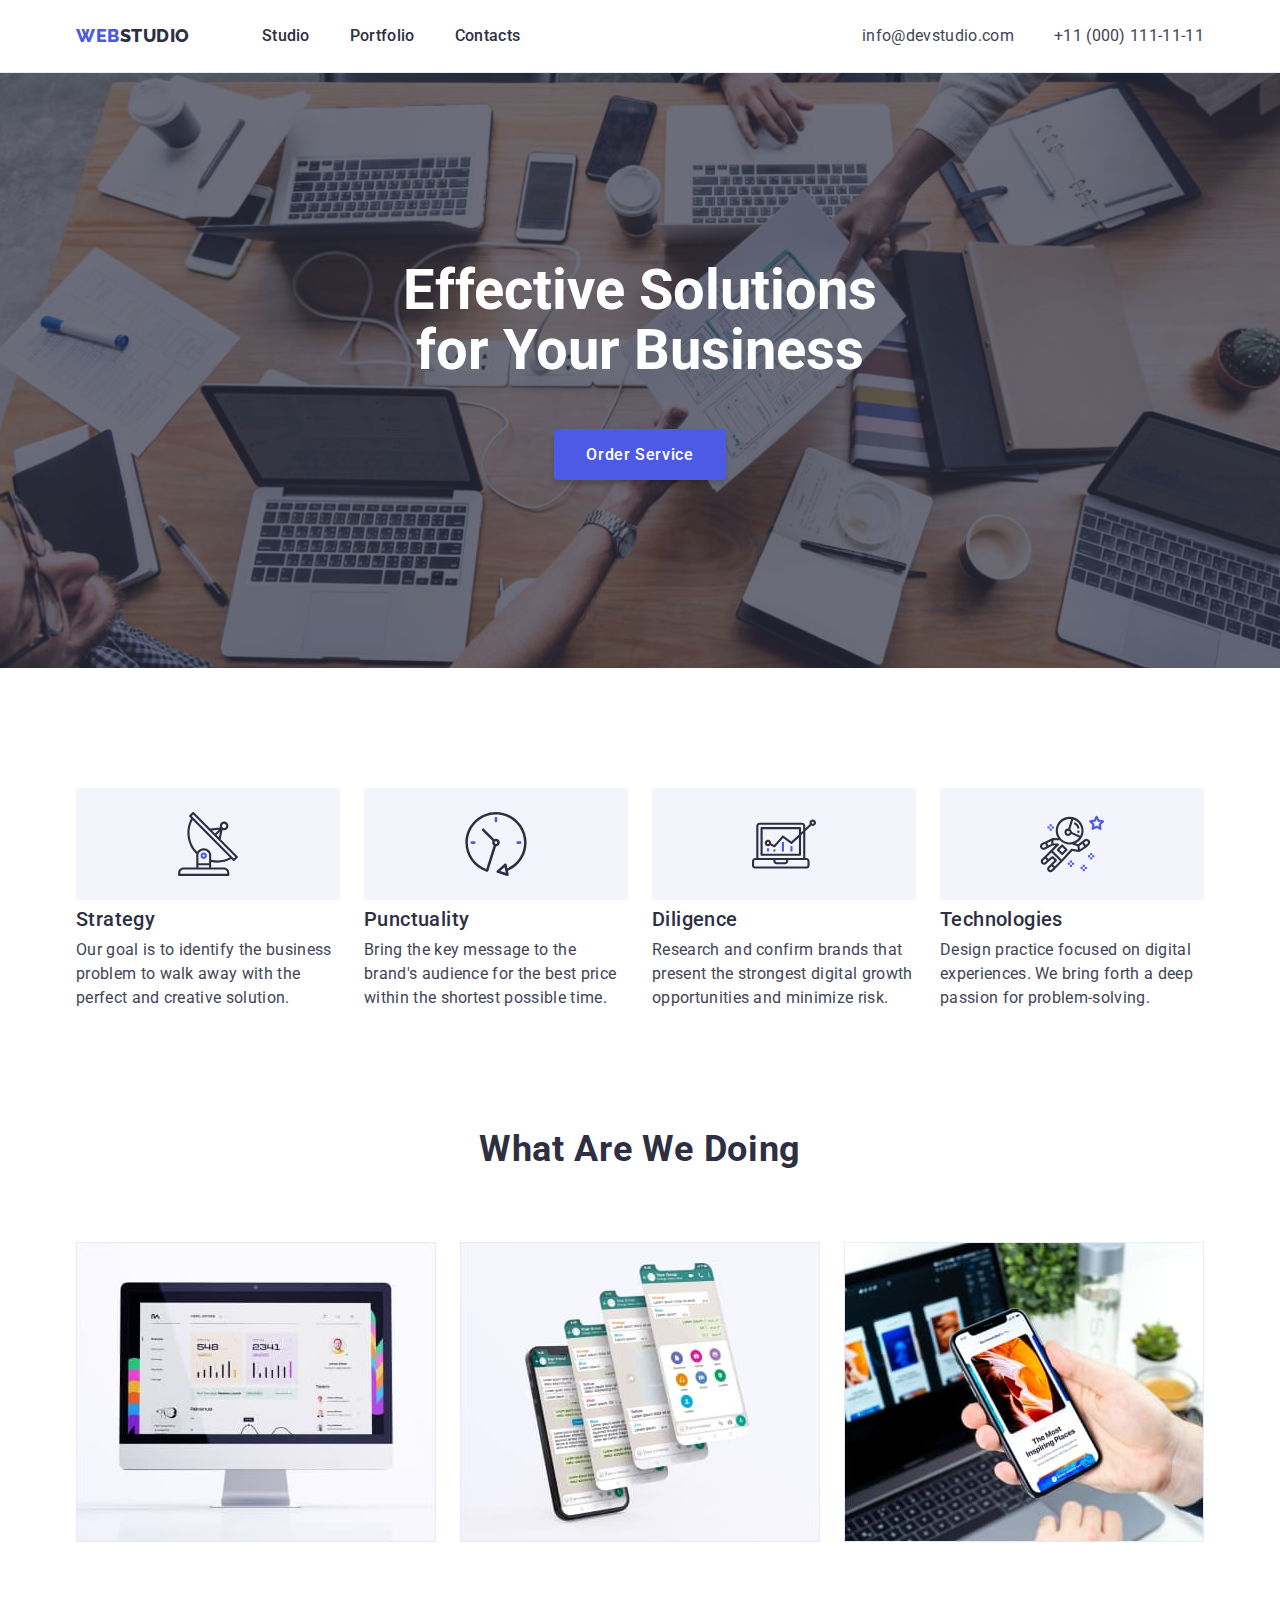
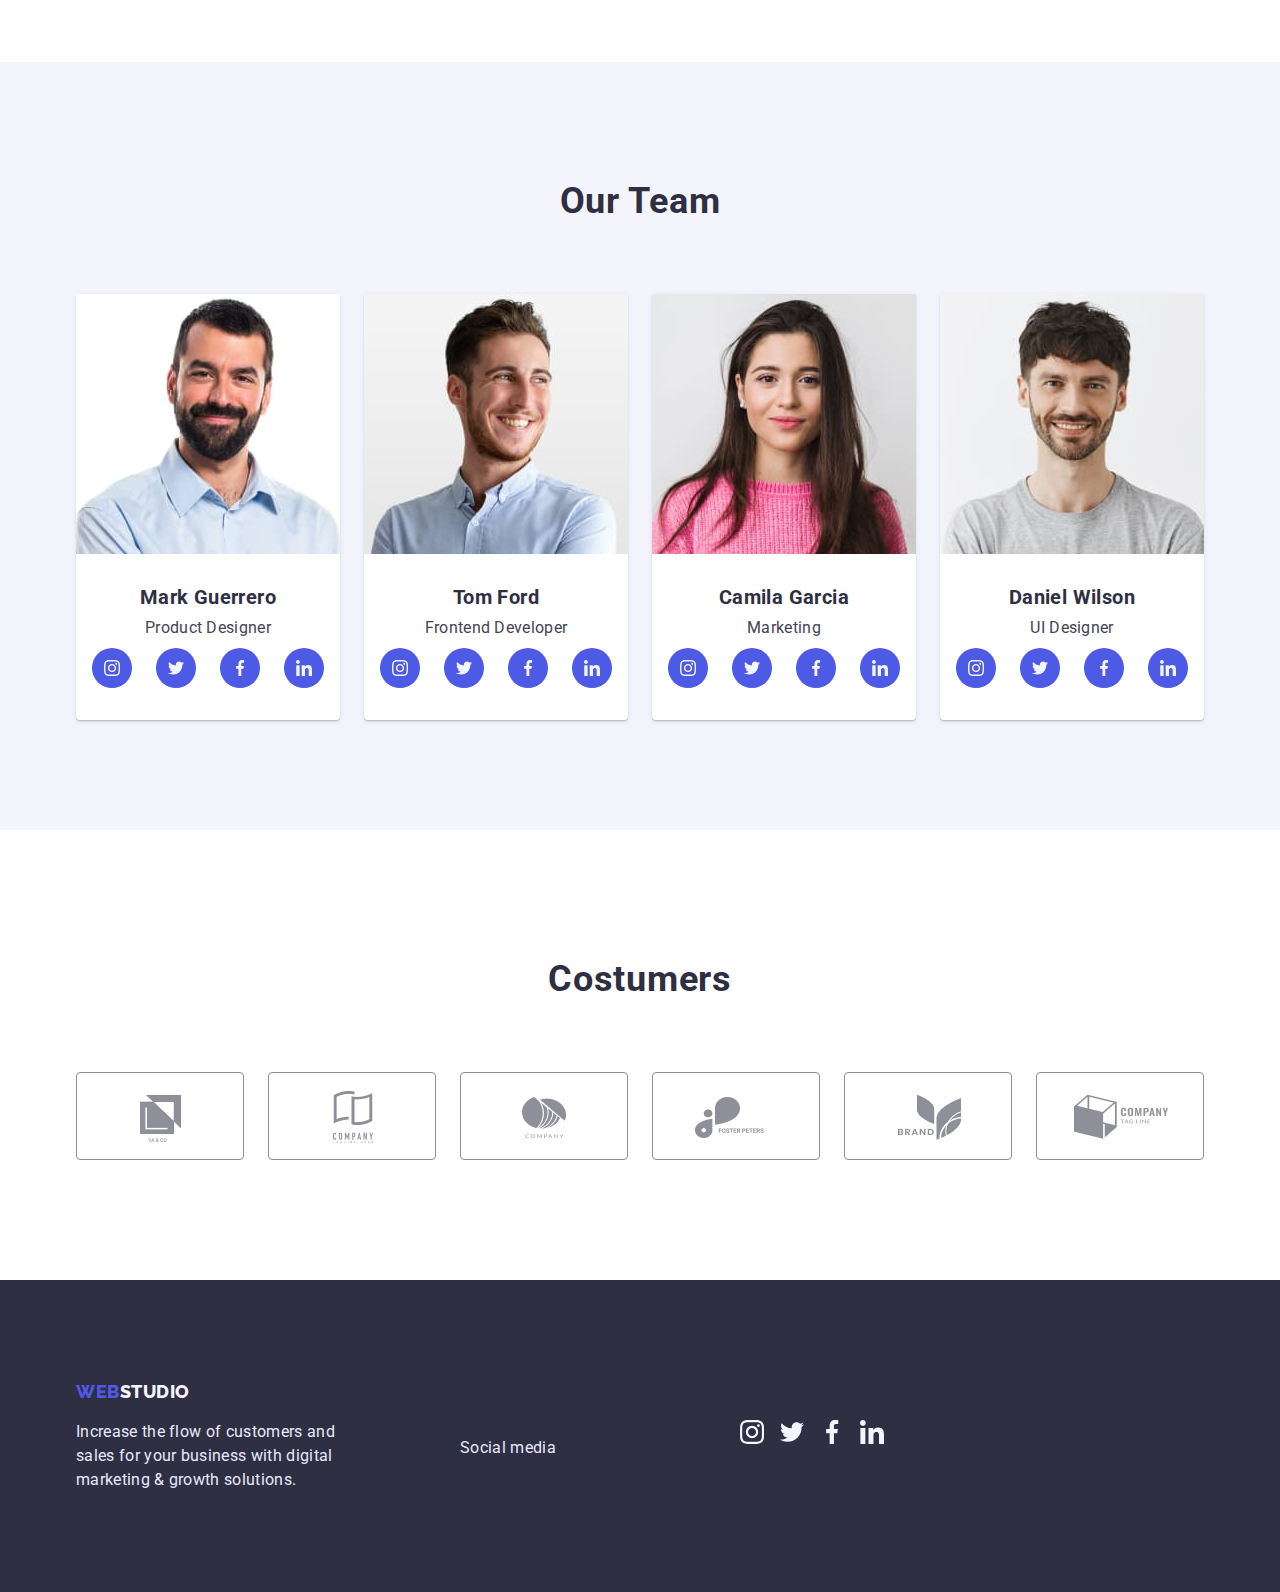
==== index.html @ 179d937f "new" ====
<!DOCTYPE html>
<html lang="en">

<head>
    <meta charset="UTF-8">
    <title>index</title>
    <meta http-equiv="X-UA-Compatible" content="IE=edge">
    <link rel="preconnect" href="https://fonts.gstatic.com">
    <link rel="preconnect" href="https://fonts.googleapis.com">
    <link rel="preconnect" href="https://fonts.gstatic.com" crossorigin>
    <link href="https://fonts.googleapis.com/css2?family=Raleway:wght@800&family=Roboto:wght@400;500;700&display=swap" rel="stylesheet">
    <link rel="stylesheet" href="node_modules/modern-normalize/modern-normalize.css">
    <link href="./css/styles.css" rel="stylesheet">
</head>

<header class="header">
    <div class="container">
        <div class="header-wrap">
            <a class="header-logo" href="index.html">
                <span class="header-text-web">WEB</span>STUDIO
            </a>
            <nav class="header-main-block">
                <ul class="menu-list">
                    <li class="header-element"><a class="header-menu" href="index.html">Studio</a></li>
                    <li class="header-element"><a class="header-menu" href="portfolio.html">Portfolio</a></li>
                    <li class="header-element"><a class="header-menu" href="/">Contacts</a></li>
                </ul>
            </nav>
            <ul class="contacts-list">
                <li><a class="contacts" href="mailto:info@devstudio.com">info@devstudio.com</a></li>
                <li><a class="contacts" href="tel:+110001111111">+11 (000) 111-11-11</a></li>
            </ul>
        </div>
    </div>
</header>

<main>
    <section class="hero-background">
        <div class="container">
            <div class="hero-text">
                <h1 class="hero">Effective Solutions for Your Business</h1>
                <button class="button-order" type="button">Order Service</button>
            </div>
        </div>
    </section>


    <section class="section-hero">
        <div class="container">
            <h2 class="visually-hidden">Skills</h2>
            <ul class="container-achivments">
                <li class="container-underhero"><svg class="socialicon-underhero icon-instagram"><use xlink:href="./images/social-sprite.svg#icon-antenna"></use></svg></li>
                <li class="container-underhero"><svg class="socialicon-underhero icon-instagram"><use xlink:href="./images/social-sprite.svg#icon-clock"></use></svg></li>
                <li class="container-underhero"><svg class="socialicon-underhero icon-instagram"><use xlink:href="./images/social-sprite.svg#icon-diagram"></use></svg></li>
                <li class="container-underhero"><svg class="socialicon-underhero icon-instagram"><use xlink:href="./images/social-sprite.svg#icon-astronaut"></use></svg></li>
            </ul>
            <ul class="container-achivments">
                <li class="container-item">
                    <h3 class="container-title">Strategy</h3>
                    <p class="container-text">
                        Our goal is to identify the business problem to walk away with the perfect and creative solution.
                    </p>
                </li>
                <li class="container-item">
                    <h3 class="container-title">Punctuality</h3>
                    <p class="container-text">
                        Bring the key message to the brand's audience for the best price within the shortest possible time.
                    </p>
                </li>
                <li class="container-item">
                    <h3 class="container-title">Diligence</h3>
                    <p class="container-text">
                        Research and confirm brands that present the strongest digital growth opportunities and minimize risk.
                    </p>
                </li>
                <li class="container-item">
                    <h3 class="container-title">Technologies</h3>
                    <p class="container-text">
                        Design practice focused on digital experiences. We bring forth a deep passion for problem-solving.
                    </p>
                </li>
        </div>
        </ul>
    </section>


    <section class="section">
        <div class="container">
            <h2 class="section-text">What are we doing</h2>
            <ul class="photos">
                <li class="photo"><img src="./images/img_1.jpg" alt="grafic" /></li>
                <li class="photo"><img src="./images/img_2.jpg" alt="mobile app" /></li>
                <li class="photo"><img src="./images/img_3.jpg" alt="application open at phone" /></li>
            </ul>
        </div>
    </section>


    <section class="section our-team">
        <div class="container">
            <h2 class="section-text">Our Team</h2>
            <ul class="workers-list">
                <li class="images-block"> <img src="./images/mark_guerrero.jpg" alt="Mark Guerrero" />
                    <div class="workers-block">
                        <h3 class="topic-text">Mark Guerrero</h3>
                        <p class="article">Product Designer</p>
                        <div class="social-all">
                            <div class="social">
                                <svg class="socialicon icon-instagram"><use xlink:href="./images/social-sprite.svg#icon-instagram"></use></svg>
                            </div>
                            <div class="social">
                                <svg class="socialicon icon-twitter"><use xlink:href="./images/social-sprite.svg#icon-twitter"></use></svg>
                            </div>
                            <div class="social">
                                <svg class="socialicon icon-facebook"><use xlink:href="./images/social-sprite.svg#icon-facebook"></use></svg>
                            </div>
                            <div class="social">
                                <svg class="socialicon icon-linkedin"><use xlink:href="./images/social-sprite.svg#icon-linkedin"></use></svg>
                            </div>
                        </div>
                    </div>
                </li>
                <li class="images-block "> <img src="./images/tom_ford.jpg " alt="Tom Ford " />
                    <div class="workers-block ">
                        <h3 class="topic-text ">Tom Ford</h3>
                        <p class="article ">Frontend Developer</p>
                        <div class="social-all">
                            <div class="social">
                                <svg class="socialicon icon-instagram"><use xlink:href="./images/social-sprite.svg#icon-instagram"></use></svg>
                            </div>
                            <div class="social">
                                <svg class="socialicon icon-twitter"><use xlink:href="./images/social-sprite.svg#icon-twitter"></use></svg>
                            </div>
                            <div class="social">
                                <svg class="socialicon icon-facebook"><use xlink:href="./images/social-sprite.svg#icon-facebook"></use></svg>
                            </div>
                            <div class="social">
                                <svg class="socialicon icon-linkedin"><use xlink:href="./images/social-sprite.svg#icon-linkedin"></use></svg>
                            </div>
                        </div>
                    </div>
                </li>
                <li class="images-block "> <img src="./images/camila_garcia.jpg " alt="Camila Garcia " />
                    <div class="workers-block ">
                        <h3 class="topic-text ">Camila Garcia</h3>
                        <p class="article ">Marketing</p>
                        <div class="social-all">
                            <div class="social">
                                <svg class="socialicon icon-instagram"><use xlink:href="./images/social-sprite.svg#icon-instagram"></use></svg>
                            </div>
                            <div class="social">
                                <svg class="socialicon icon-twitter"><use xlink:href="./images/social-sprite.svg#icon-twitter"></use></svg>
                            </div>
                            <div class="social">
                                <svg class="socialicon icon-facebook"><use xlink:href="./images/social-sprite.svg#icon-facebook"></use></svg>
                            </div>
                            <div class="social">
                                <svg class="socialicon icon-linkedin"><use xlink:href="./images/social-sprite.svg#icon-linkedin"></use></svg>
                            </div>
                        </div>
                    </div>

                </li>
                <li class="images-block "> <img src="./images/daniel_wilson.jpg " alt="Daniel Wilson " />
                    <div class="workers-block ">
                        <h3 class="topic-text ">Daniel Wilson</h3>
                        <p class="article ">UI Designer</p>
                        <div class="social-all">
                            <div class="social">
                                <svg class="socialicon icon-instagram"><use xlink:href="./images/social-sprite.svg#icon-instagram"></use></svg>
                            </div>
                            <div class="social">
                                <svg class="socialicon icon-twitter"><use xlink:href="./images/social-sprite.svg#icon-twitter"></use></svg>
                            </div>
                            <div class="social">
                                <svg class="socialicon icon-facebook"><use xlink:href="./images/social-sprite.svg#icon-facebook"></use></svg>
                            </div>
                            <div class="social">
                                <svg class="socialicon icon-linkedin"><use xlink:href="./images/social-sprite.svg#icon-linkedin"></use></svg>
                            </div>
                        </div>
                    </div>
                </li>
            </ul>
        </div>
    </section>
    <section class="section-costumers">
        <h2 class="section-text-costumers">Costumers</h2>
        <ul class="box-footer">
            <li class="box-element"><img class="img-box-element" src="./images/Logo-1.png" alt="company" /></li>
            <li class="box-element"><img class="img-box-element" src="./images/Logo-2.png" alt="company" /></li>
            <li class="box-element"><img class="img-box-element" src="./images/Logo-3.png" alt="company" /></li>
            <li class="box-element"><img class="img-box-element" src="./images/Logo-4.png" alt="company" /></li>
            <li class="box-element"><img class="img-box-element" src="./images/Logo-5.png" alt="company" /></li>
            <li class="box-element"><img class="img-box-element" src="./images/Logo-6.png" alt="company" /></li>
            </li>
        </ul>
    </section>
</main>

<footer class="footer ">
    <div class="container ">
        <div class="socials">
            <a class="footer-logo " href="index.html ">
                <span class="footer-text-web ">WEB</span>STUDIO
            </a>
            <div class="soc">

                <p class="footer-text ">
                    Increase the flow of customers and sales for your business with digital marketing & growth solutions.
                </p>
                <div class="socialfooter-all">
                    <p class="footer-text">Social media</p>
                    <div class="social-footer ">
                        <svg class="socialicon-footer icon-instagram "><use xlink:href="./images/social-sprite.svg#icon-instagram "></use></svg>
                    </div>
                    <div class="social-footer ">
                        <svg class="socialicon-footer icon-twitter "><use xlink:href="./images/social-sprite.svg#icon-twitter "></use></svg>
                    </div>
                    <div class="social-footer ">
                        <svg class="socialicon-footer icon-facebook "><use xlink:href="./images/social-sprite.svg#icon-facebook "></use></svg>
                    </div>
                    <div class="social-footer ">
                        <svg class="socialicon-footer icon-linkedin "><use xlink:href="./images/social-sprite.svg#icon-linkedin "></use></svg>
                    </div>
                    <div/>
                </div>
            </div>
        </div>
    </div>


</footer>
</body>

</html>
---- css/styles.css ----
/*! modern-normalize v1.1.0 | MIT License | https://github.com/sindresorhus/modern-normalize */


/*
Document
========
*/


/**
Use a better box model (opinionated).
*/

*,
::before,
::after {
    box-sizing: border-box;
}


/**
Use a more readable tab size (opinionated).
*/

html {
    -moz-tab-size: 4;
    tab-size: 4;
}


/**
1. Correct the line height in all browsers.
2. Prevent adjustments of font size after orientation changes in iOS.
*/

html {
    line-height: 1.15;
    /* 1 */
    -webkit-text-size-adjust: 100%;
    /* 2 */
}


/*
Sections
========
*/


/**
Remove the margin in all browsers.
*/

body {
    margin: 0;
}


/**
Improve consistency of default fonts in all browsers. (https://github.com/sindresorhus/modern-normalize/issues/3)
*/

body {
    font-family: system-ui, -apple-system, /* Firefox supports this but not yet `system-ui` */
    'Segoe UI', Roboto, Helvetica, Arial, sans-serif, 'Apple Color Emoji', 'Segoe UI Emoji';
}


/*
Grouping content
================
*/


/**
1. Add the correct height in Firefox.
2. Correct the inheritance of border color in Firefox. (https://bugzilla.mozilla.org/show_bug.cgi?id=190655)
*/

hr {
    height: 0;
    /* 1 */
    color: inherit;
    /* 2 */
}


/*
Text-level semantics
====================
*/


/**
Add the correct text decoration in Chrome, Edge, and Safari.
*/

abbr[title] {
    text-decoration: underline dotted;
}


/**
Add the correct font weight in Edge and Safari.
*/

b,
strong {
    font-weight: bolder;
}


/**
1. Improve consistency of default fonts in all browsers. (https://github.com/sindresorhus/modern-normalize/issues/3)
2. Correct the odd 'em' font sizing in all browsers.
*/

code,
kbd,
samp,
pre {
    font-family: ui-monospace, SFMono-Regular, Consolas, 'Liberation Mono', Menlo, monospace;
    /* 1 */
    font-size: 1em;
    /* 2 */
}


/**
Add the correct font size in all browsers.
*/

small {
    font-size: 80%;
}


/**
Prevent 'sub' and 'sup' elements from affecting the line height in all browsers.
*/

sub,
sup {
    font-size: 75%;
    line-height: 0;
    position: relative;
    vertical-align: baseline;
}

sub {
    bottom: -0.25em;
}

sup {
    top: -0.5em;
}


/*
Tabular data
============
*/


/**
1. Remove text indentation from table contents in Chrome and Safari. (https://bugs.chromium.org/p/chromium/issues/detail?id=999088, https://bugs.webkit.org/show_bug.cgi?id=201297)
2. Correct table border color inheritance in all Chrome and Safari. (https://bugs.chromium.org/p/chromium/issues/detail?id=935729, https://bugs.webkit.org/show_bug.cgi?id=195016)
*/

table {
    text-indent: 0;
    /* 1 */
    border-color: inherit;
    /* 2 */
}


/*
Forms
=====
*/


/**
1. Change the font styles in all browsers.
2. Remove the margin in Firefox and Safari.
*/

button,
input,
optgroup,
select,
textarea {
    font-family: inherit;
    /* 1 */
    font-size: 100%;
    /* 1 */
    line-height: 1.15;
    /* 1 */
    margin: 0;
    /* 2 */
}


/**
Remove the inheritance of text transform in Edge and Firefox.
1. Remove the inheritance of text transform in Firefox.
*/

button,
select {
    /* 1 */
    text-transform: none;
}


/**
Correct the inability to style clickable types in iOS and Safari.
*/

button,
[type='button'],
[type='reset'],
[type='submit'] {
    -webkit-appearance: button;
}


/**
Remove the inner border and padding in Firefox.
*/

::-moz-focus-inner {
    border-style: none;
    padding: 0;
}


/**
Restore the focus styles unset by the previous rule.
*/

:-moz-focusring {
    outline: 1px dotted ButtonText;
}


/**
Remove the additional ':invalid' styles in Firefox.
See: https://github.com/mozilla/gecko-dev/blob/2f9eacd9d3d995c937b4251a5557d95d494c9be1/layout/style/res/forms.css#L728-L737
*/

:-moz-ui-invalid {
    box-shadow: none;
}


/**
Remove the padding so developers are not caught out when they zero out 'fieldset' elements in all browsers.
*/

legend {
    padding: 0;
}


/**
Add the correct vertical alignment in Chrome and Firefox.
*/

progress {
    vertical-align: baseline;
}


/**
Correct the cursor style of increment and decrement buttons in Safari.
*/

::-webkit-inner-spin-button,
::-webkit-outer-spin-button {
    height: auto;
}


/**
1. Correct the odd appearance in Chrome and Safari.
2. Correct the outline style in Safari.
*/

[type='search'] {
    -webkit-appearance: textfield;
    /* 1 */
    outline-offset: -2px;
    /* 2 */
}


/**
Remove the inner padding in Chrome and Safari on macOS.
*/

::-webkit-search-decoration {
    -webkit-appearance: none;
}


/**
1. Correct the inability to style clickable types in iOS and Safari.
2. Change font properties to 'inherit' in Safari.
*/

::-webkit-file-upload-button {
    -webkit-appearance: button;
    /* 1 */
    font: inherit;
    /* 2 */
}


/*
Interactive
===========
*/


/*
Add the correct display in Chrome and Safari.
*/

summary {
    display: list-item;
}


/* ========================================================================== */

:root {
    --border-color: #F4F4FD;
    --dark: #2E2F42;
    --blue: #4D5AE5;
    --white: #FFFFFF;
    --darkblue-hover: #404BBF;
    --grey: #434455;
    --light-grey: #E7E9FC;
    --border: #8E8F99;
}

img {
    display: block;
    max-width: 100%;
    height: auto;
}

ul,
ol {
    margin: 0;
}

li {
    list-style-type: none;
    /* Убираем маркеры */
}

ul {
    padding-left: 0;
    /* Сдвигаем список влево */
}

a,
a:visited,
a:link {
    text-decoration: none;
}

.section {
    padding: 120px 0;
    text-align: center
}

.section-hero {
    padding-top: 120px;
    text-align: center;
}

.section-portfolio {
    padding-top: 96px;
    padding-bottom: 120px;
    text-align: center
}

body {
    font-family: 'Roboto', Sans-serif;
    background-color: var(--white);
    margin: 0;
}

.container {
    max-width: 1158px;
    padding: 0 15px;
    margin: 0 auto;
    box-sizing: border-box;
}

.header-logo {
    font-family: 'Raleway', Sans-serif;
    font-style: normal;
    font-weight: 800;
    font-size: 18px;
    line-height: 1.33;
    letter-spacing: 0.03em;
    text-transform: uppercase;
    color: var(--dark);
    margin-right: 72px;
}

.footer-logo {
    text-decoration: none;
    font-family: 'Raleway', Sans-serif;
    font-style: normal;
    font-weight: 800;
    font-size: 18px;
    line-height: 1.33;
    letter-spacing: 0.03em;
    text-transform: uppercase;
    color: var(--border-color);
    margin-bottom: 16px;
}

.header-text-web,
.footer-text-web {
    color: var(--blue);
}

.header-menu {
    color: var(--dark);
    letter-spacing: 0.02em;
    font-weight: 500;
    font-size: 16px;
    line-height: 1.5;
    font-family: 'Roboto', Sans-serif;
    padding-top: 24px;
    padding-bottom: 24px;
    display: block;
}

.menu-list {
    display: flex;
    gap: 40px;
}

.header-menu:hover,
.header-menu:focus {
    color: var(--darkblue-hover);
}

.contacts-list {
    display: flex;
    flex-direction: row;
    gap: 40px;
    margin-left: auto;
}

.contacts {
    letter-spacing: 0.02em;
    /* SLATE */
    color: var(--grey);
    font-weight: 400;
    font-size: 16px;
    line-height: 1.5;
    display: block;
    padding-top: 24px;
    padding-bottom: 24px;
}

.contacts:hover,
.contacts:focus {
    color: var(--darkblue-hover);
}

.footer-text {
    /* Body */
    font-weight: 400;
    font-size: 16px;
    line-height: 1.5;
    letter-spacing: 0.02em;
    color: var(--light-grey);
    margin-top: 16px;
    margin-bottom: 0;
    width: 264px;
    text-align: left;
}

.footer {
    background: var(--dark);
    padding-top: 100px;
    padding-bottom: 100px;
}

.hero {
    font-weight: 700;
    font-size: 56px;
    line-height: 1.07;
    color: var(--white);
    width: 494px;
    margin: 0 auto;
    text-align: center;
}

.hero-background {
    /* background: var(--dark); */
    position: relative;
    margin: 0 auto;
    padding-top: 188px;
    padding-bottom: 188px;
    text-align: center;
    background-image: url(../images/people-office.jpg);
    background-size: cover;
    /* background: rgba(46, 47, 66, 0.7); */
}

.hero-background::after {
    content: '';
    display: block;
    width: 100%;
    height: 100%;
    position: absolute;
    top: 0;
    left: 0;
    right: 0;
    bottom: 0;
    background-color: rgba(46, 47, 66, 0.7);
}

.hero-text {
    position: relative;
    z-index: 2;
}

.our-team {
    background: var(--border-color);
    padding-bottom: 110px;
}

.button-order {
    font-weight: 500;
    font-size: 16px;
    line-height: 1.2;
    letter-spacing: 0.04em;
    color: var(--white);
    background: var(--blue);
    cursor: pointer;
    font-family: 'Roboto', Sans-serif;
    padding: 16px 32px;
    border-radius: 4px;
    margin-top: 48px;
    box-shadow: 0px 4px 4px rgba(0, 0, 0, 0.15);
    border-width: 0;
}

.container-title {
    text-align: start;
    font-family: 'Roboto', Sans-serif;
    font-weight: 500;
    font-size: 20px;
    line-height: 1.11;
    letter-spacing: 0.02em;
    text-transform: capitalize;
    color: var(--dark);
    margin-bottom: 8px;
    margin-top: 8px;
}

.portfolio-title {
    text-align: start;
    font-family: 'Roboto', Sans-serif;
    font-weight: 500;
    font-size: 20px;
    line-height: 1.11;
    letter-spacing: 0.02em;
    text-transform: capitalize;
    color: var(--dark);
    margin-bottom: 8px;
    margin-top: 0;
}

.container-text {
    text-align: start;
    font-size: 16px;
    line-height: 1.5;
    letter-spacing: 0.02em;
    color: var(--grey);
    margin: 0;
}

.portfolio-text {
    text-align: start;
    font-size: 16px;
    line-height: 1.5;
    letter-spacing: 0.02em;
    color: var(--grey);
    margin: 0;
}

.container-item {
    width: calc((100% - 72px)/4);
}

.container-underhero {
    width: 264px;
    height: 112px;
    left: 0px;
    top: 0px;
    /* CLOUD */
    background: #F4F4FD;
    border-radius: 4px;
}

.button-order:hover {
    background: var(--darkblue-hover);
}

.section-text {
    font-family: 'Roboto', Sans-serif;
    font-style: normal;
    font-weight: 700;
    font-size: 36px;
    line-height: 1.11;
    text-align: center;
    letter-spacing: 0.02em;
    text-transform: capitalize;
    color: var(--dark);
    margin-bottom: 72px;
    margin-top: 0px;
}

.topic-text {
    font-family: 'Roboto', Sans-serif;
    font-weight: 700;
    font-size: 20px;
    line-height: 1.11;
    text-align: center;
    letter-spacing: 0.02em;
    text-transform: capitalize;
    color: var(--dark);
    margin-bottom: 8px;
    margin-top: 0;
}

.article {
    font-size: 16px;
    line-height: 1.5;
    letter-spacing: 0.02em;
    color: var(--grey);
    text-align: center;
    margin: 0;
}

.workers-block {
    padding: 32px 16px;
}

.button-filter {
    cursor: pointer;
    background: var(--border-color);
    border: 1px solid var(--light-grey);
    border-radius: 4px;
    color: var(--blue);
    font-weight: 500;
    font-size: 16px;
    line-height: 1.5;
    font-family: 'Roboto', Sans-serif;
    padding: 12px 24px;
}

.button-filter:hover,
.button-filter:active,
.button-filter:focus {
    background: var(--blue);
    color: var(--white);
    border-color: transparent;
}

.pic-shadow:hover {
    background: var(--blue);
    background-blend-mode: soft-light;
    mix-blend-mode: normal;
    letter-spacing: 0.02em;
    color: var(--border-color);
}

.pic-shadow {
    background: var(--border-color);
    background-blend-mode: soft-light;
    mix-blend-mode: normal;
    letter-spacing: 0.02em;
    color: var(--blue);
}

.portfolio-photo {
    background: var(--white);
    flex-basis: auto;
    width: calc((100% - 48px) / 3)
}

.portfolio-item {
    margin-bottom: 0;
    margin-top: 0;
    display: flex;
    flex-wrap: wrap;
    gap: 48px 24px;
}

.portfolio-block {
    padding-top: 32px;
    padding-bottom: 32px;
    padding-left: 16px;
    border-bottom: 1px solid var(--light-grey);
    border-left: 1px solid var(--light-grey);
    border-right: 1px solid var(--light-grey);
}

.photo-list {
    display: flex;
    flex-direction: row;
    margin-bottom: 120px;
    margin-left: 144px;
    margin-right: 144px;
}

.visually-hidden {
    position: absolute;
    white-space: nowrap;
    width: 1px;
    height: 1px;
    overflow: hidden;
    border: 0;
    padding: 0;
    clip: rect(0 0 0 0);
    clip-path: inset(50%);
    margin: -1px;
}

.workers-list {
    display: flex;
    flex-direction: row;
    gap: 24px;
}

.images-block {
    background-color: var(--white);
    box-shadow: 0px 1px 6px rgba(46, 47, 66, 0.08), 0px 1px 1px rgba(46, 47, 66, 0.16), 0px 2px 1px rgba(46, 47, 66, 0.08);
    border-radius: 0px 0px 4px 4px;
    width: calc((100% - 72px) /4);
}

.header {
    border-bottom: 1px solid var(--light-grey);
}

.header-wrap {
    display: flex;
    align-items: center;
}

.contacts {
    display: flex;
}

.photos {
    display: flex;
    gap: 24px;
    justify-content: center;
}

.photo {
    width: calc((100% - 48px) / 3);
    box-sizing: border-box;
}

.portfolio-list {
    display: flex;
    flex-direction: row;
    margin-bottom: 72px;
    justify-content: center;
    gap: 24px;
}

.container-achivments {
    display: flex;
    gap: 24px;
}

.social {
    display: flex;
    justify-content: center;
    align-items: center;
    background-color: var(--blue);
    width: 40px;
    height: 40px;
    border-radius: 50%;
}

.social-all {
    display: flex;
    gap: 24px;
    margin-top: 8px;
    flex-wrap: wrap;
}

.socialicon {
    width: 16px;
    height: 16px;
    fill: var(--white);
}

.socialicon-underhero {
    width: 64px;
    height: 64px;
    margin: 24px;
}

.socialicon-footer {
    width: 24px;
    height: 24px;
    fill: rgba(255, 255, 255, 0.1);
}

.socialfooter-all {
    display: flex;
    gap: 16px;
    margin-top: 16px;
}

.soc {
    display: flex;
    gap: 120px;
}

.section-costumers {
    padding-top: 130px;
    padding-bottom: 120px;
    text-align: center;
}

.section-text-costumers {
    margin: 0;
    font-family: 'Roboto', Sans-serif;
    font-style: normal;
    font-weight: 700;
    font-size: 36px;
    line-height: 1.11;
    text-align: center;
    letter-spacing: 0.02em;
    text-transform: capitalize;
    color: var(--dark);
    padding-bottom: 72px;
}

.box-footer {
    display: flex;
    gap: 24px;
    justify-content: center;
    /* width: calc((100% - 120px)/5); */
}

.box-element {
    box-sizing: border-box;
    left: 0%;
    right: 0%;
    top: 0%;
    bottom: 0%;
    border: 1px solid var(--border);
    border-radius: 4px;
    Width: 168px;
    Height: 88px;
    display: flex;
    justify-content: center;
    /*центрируем элемент по горизонтали */
    align-items: center;
    /* и вертикали */
    width: 168px;
    height: 88px;
    overflow: hidden;
    /* если элемент больше блока-родителя – обрезаем лишнее */
}

.img-box-element {}
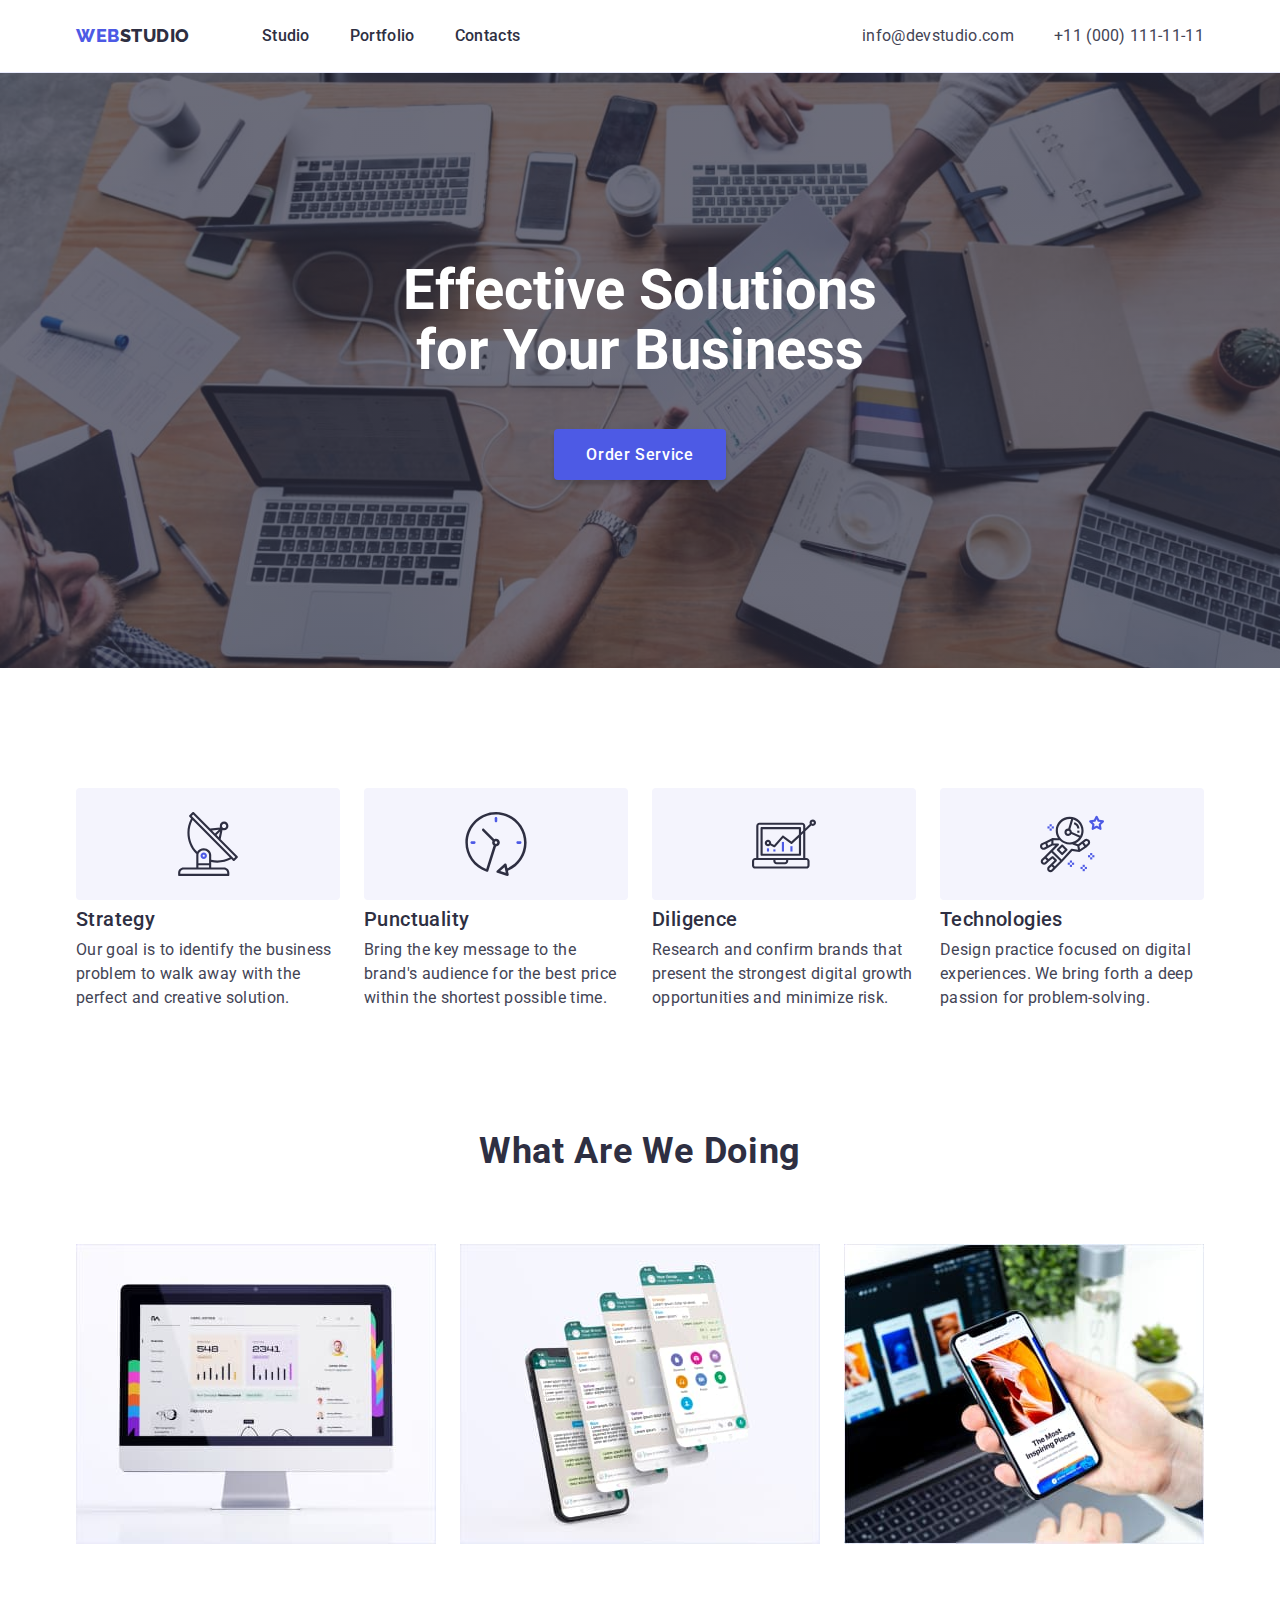
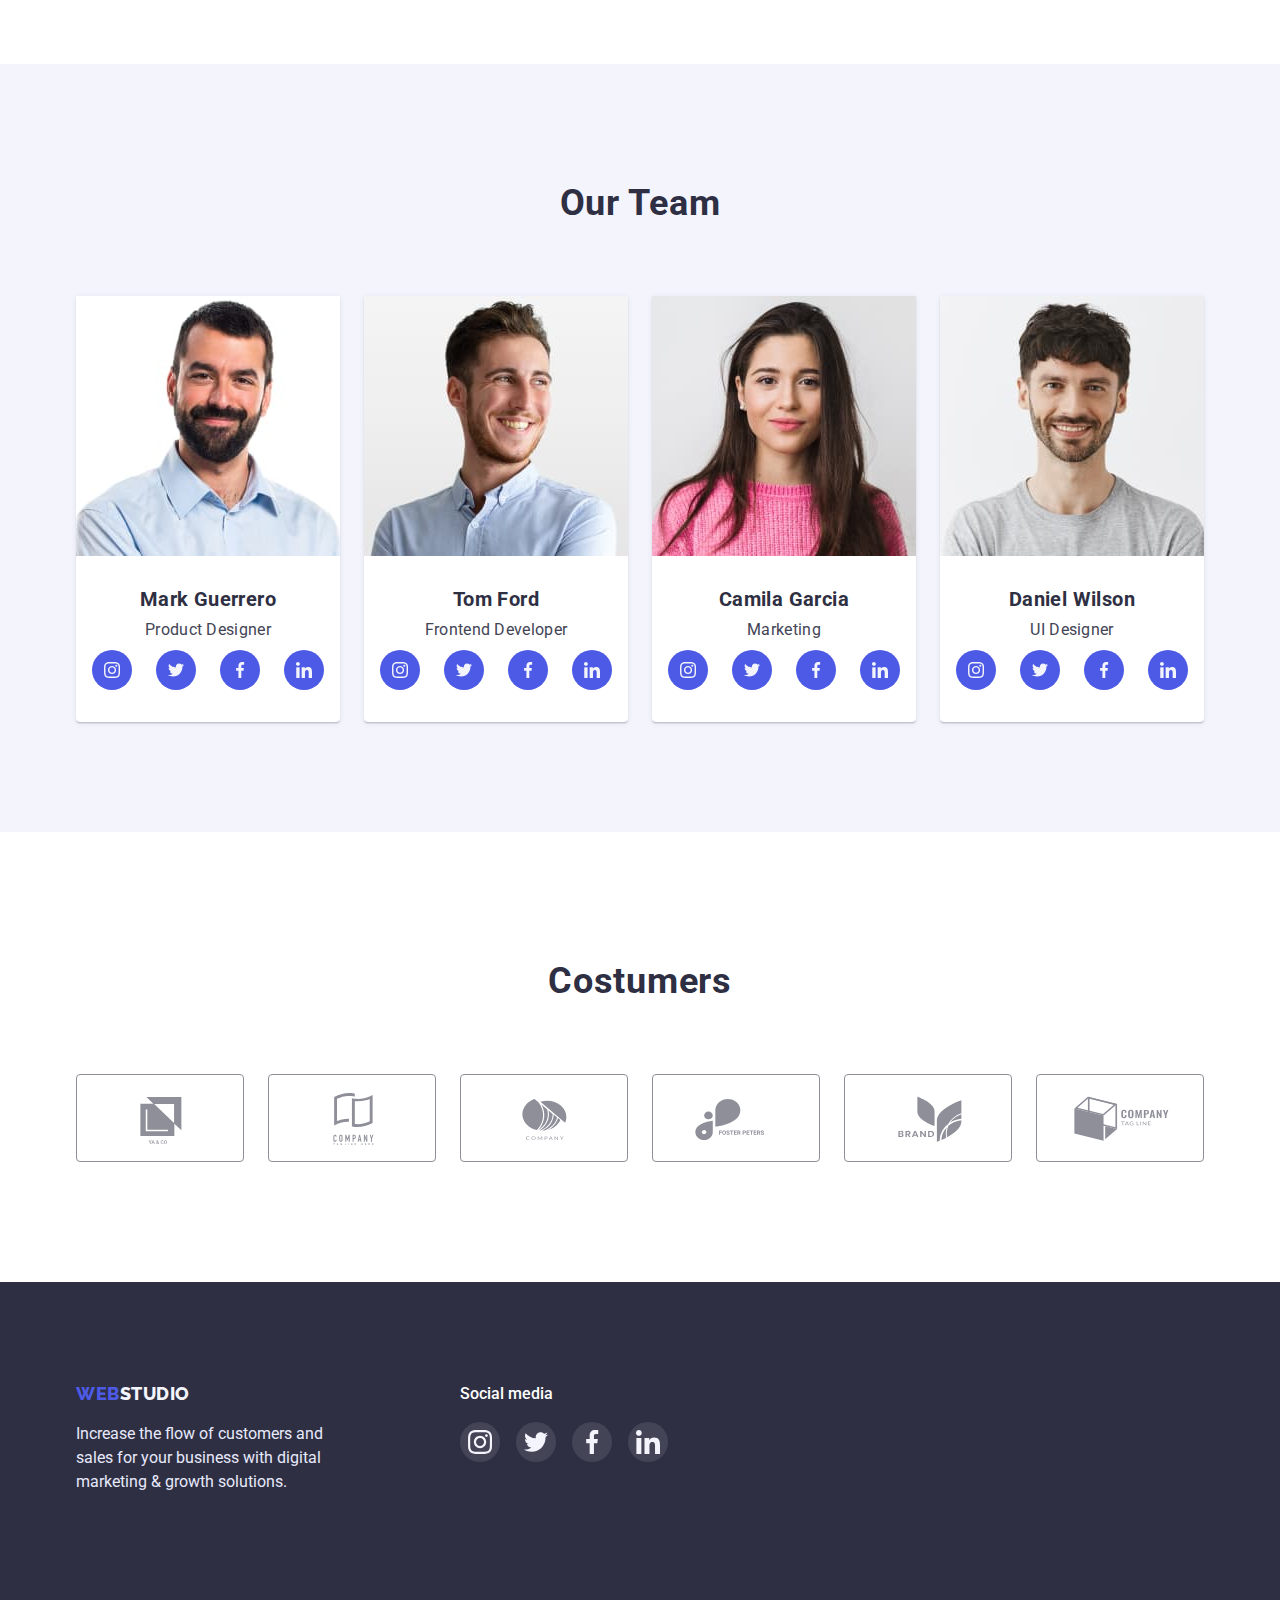
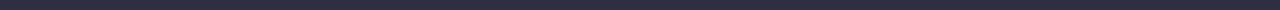
==== commit 68ab1e7e: "new" ====
--- a/index.html
+++ b/index.html
@@ -49,35 +49,26 @@
         <div class="container">
             <h2 class="visually-hidden">Skills</h2>
             <ul class="container-achivments">
-                <li class="container-underhero"><svg class="socialicon-underhero icon-instagram"><use xlink:href="./images/social-sprite.svg#icon-antenna"></use></svg></li>
-                <li class="container-underhero"><svg class="socialicon-underhero icon-instagram"><use xlink:href="./images/social-sprite.svg#icon-clock"></use></svg></li>
-                <li class="container-underhero"><svg class="socialicon-underhero icon-instagram"><use xlink:href="./images/social-sprite.svg#icon-diagram"></use></svg></li>
-                <li class="container-underhero"><svg class="socialicon-underhero icon-instagram"><use xlink:href="./images/social-sprite.svg#icon-astronaut"></use></svg></li>
-            </ul>
-            <ul class="container-achivments">
-                <li class="container-item">
+
+                <li class="container-underhero">
+                    <div class="underhero-icon"><svg class="socialicon-underhero icon-antenna"><use xlink:href="./images/social-sprite.svg#icon-antenna"></use></svg></div>
                     <h3 class="container-title">Strategy</h3>
-                    <p class="container-text">
-                        Our goal is to identify the business problem to walk away with the perfect and creative solution.
-                    </p>
-                </li>
-                <li class="container-item">
+                    <p class="container-text">Our goal is to identify the business problem to walk away with the perfect and creative solution.</p>
+                </li>
+                <li class="container-underhero">
+                    <div class="underhero-icon"><svg class="socialicon-underhero icon-clock"><use xlink:href="./images/social-sprite.svg#icon-clock"></use></svg></div>
                     <h3 class="container-title">Punctuality</h3>
-                    <p class="container-text">
-                        Bring the key message to the brand's audience for the best price within the shortest possible time.
-                    </p>
-                </li>
-                <li class="container-item">
+                    <p class="container-text">Bring the key message to the brand's audience for the best price within the shortest possible time.</p>
+                </li>
+                <li class="container-underhero">
+                    <div class="underhero-icon"><svg class="socialicon-underhero icon-diagram"><use xlink:href="./images/social-sprite.svg#icon-diagram"></use></svg></div>
                     <h3 class="container-title">Diligence</h3>
-                    <p class="container-text">
-                        Research and confirm brands that present the strongest digital growth opportunities and minimize risk.
-                    </p>
-                </li>
-                <li class="container-item">
+                    <p class="container-text">Research and confirm brands that present the strongest digital growth opportunities and minimize risk.</p>
+                </li>
+                <li class="container-underhero">
+                    <div class="underhero-icon"><svg class="socialicon-underhero icon-astronaut"><use xlink:href="./images/social-sprite.svg#icon-astronaut"></use></svg></div>
                     <h3 class="container-title">Technologies</h3>
-                    <p class="container-text">
-                        Design practice focused on digital experiences. We bring forth a deep passion for problem-solving.
-                    </p>
+                    <p class="container-text">Design practice focused on digital experiences. We bring forth a deep passion for problem-solving.</p>
                 </li>
         </div>
         </ul>
@@ -104,60 +95,84 @@
                     <div class="workers-block">
                         <h3 class="topic-text">Mark Guerrero</h3>
                         <p class="article">Product Designer</p>
-                        <div class="social-all">
-                            <div class="social">
-                                <svg class="socialicon icon-instagram"><use xlink:href="./images/social-sprite.svg#icon-instagram"></use></svg>
-                            </div>
-                            <div class="social">
-                                <svg class="socialicon icon-twitter"><use xlink:href="./images/social-sprite.svg#icon-twitter"></use></svg>
-                            </div>
-                            <div class="social">
-                                <svg class="socialicon icon-facebook"><use xlink:href="./images/social-sprite.svg#icon-facebook"></use></svg>
-                            </div>
-                            <div class="social">
-                                <svg class="socialicon icon-linkedin"><use xlink:href="./images/social-sprite.svg#icon-linkedin"></use></svg>
-                            </div>
-                        </div>
+                        <ul class="social-all">
+                            <li>
+                                <a href="#" class="social">
+                                    <svg class="socialicon icon-instagram"><use xlink:href="./images/social-sprite.svg#icon-instagram"></use></svg>
+                                </a>
+                            </li>
+                            <li>
+                                <a href="#" class="social">
+                                    <svg class="socialicon icon-twitter"><use xlink:href="./images/social-sprite.svg#icon-twitter"></use></svg>
+                                </a>
+                            </li>
+                            <li>
+                                <a href="#" class="social">
+                                    <svg class="socialicon icon-facebook"><use xlink:href="./images/social-sprite.svg#icon-facebook"></use></svg>
+                                </a>
+                            </li>
+                            <li>
+                                <a href="#" class="social">
+                                    <svg class="socialicon icon-linkedin"><use xlink:href="./images/social-sprite.svg#icon-linkedin"></use></svg>
+                                </a>
+                            </li>
+                        </ul>
                     </div>
                 </li>
                 <li class="images-block "> <img src="./images/tom_ford.jpg " alt="Tom Ford " />
                     <div class="workers-block ">
                         <h3 class="topic-text ">Tom Ford</h3>
                         <p class="article ">Frontend Developer</p>
-                        <div class="social-all">
-                            <div class="social">
-                                <svg class="socialicon icon-instagram"><use xlink:href="./images/social-sprite.svg#icon-instagram"></use></svg>
-                            </div>
-                            <div class="social">
-                                <svg class="socialicon icon-twitter"><use xlink:href="./images/social-sprite.svg#icon-twitter"></use></svg>
-                            </div>
-                            <div class="social">
-                                <svg class="socialicon icon-facebook"><use xlink:href="./images/social-sprite.svg#icon-facebook"></use></svg>
-                            </div>
-                            <div class="social">
-                                <svg class="socialicon icon-linkedin"><use xlink:href="./images/social-sprite.svg#icon-linkedin"></use></svg>
-                            </div>
-                        </div>
+                        <ul class="social-all">
+                            <li>
+                                <a href="#" class="social">
+                                    <svg class="socialicon icon-instagram"><use xlink:href="./images/social-sprite.svg#icon-instagram"></use></svg>
+                                </a>
+                            </li>
+                            <li>
+                                <a href="#" class="social">
+                                    <svg class="socialicon icon-twitter"><use xlink:href="./images/social-sprite.svg#icon-twitter"></use></svg>
+                                </a>
+                            </li>
+                            <li>
+                                <a href="#" class="social">
+                                    <svg class="socialicon icon-facebook"><use xlink:href="./images/social-sprite.svg#icon-facebook"></use></svg>
+                                </a>
+                            </li>
+                            <li>
+                                <a href="#" class="social">
+                                    <svg class="socialicon icon-linkedin"><use xlink:href="./images/social-sprite.svg#icon-linkedin"></use></svg>
+                                </a>
+                            </li>
+                        </ul>
                     </div>
                 </li>
                 <li class="images-block "> <img src="./images/camila_garcia.jpg " alt="Camila Garcia " />
                     <div class="workers-block ">
                         <h3 class="topic-text ">Camila Garcia</h3>
                         <p class="article ">Marketing</p>
-                        <div class="social-all">
-                            <div class="social">
-                                <svg class="socialicon icon-instagram"><use xlink:href="./images/social-sprite.svg#icon-instagram"></use></svg>
-                            </div>
-                            <div class="social">
-                                <svg class="socialicon icon-twitter"><use xlink:href="./images/social-sprite.svg#icon-twitter"></use></svg>
-                            </div>
-                            <div class="social">
-                                <svg class="socialicon icon-facebook"><use xlink:href="./images/social-sprite.svg#icon-facebook"></use></svg>
-                            </div>
-                            <div class="social">
-                                <svg class="socialicon icon-linkedin"><use xlink:href="./images/social-sprite.svg#icon-linkedin"></use></svg>
-                            </div>
-                        </div>
+                        <ul class="social-all">
+                            <li>
+                                <a href="#" class="social">
+                                    <svg class="socialicon icon-instagram"><use xlink:href="./images/social-sprite.svg#icon-instagram"></use></svg>
+                                </a>
+                            </li>
+                            <li>
+                                <a href="#" class="social">
+                                    <svg class="socialicon icon-twitter"><use xlink:href="./images/social-sprite.svg#icon-twitter"></use></svg>
+                                </a>
+                            </li>
+                            <li>
+                                <a href="#" class="social">
+                                    <svg class="socialicon icon-facebook"><use xlink:href="./images/social-sprite.svg#icon-facebook"></use></svg>
+                                </a>
+                            </li>
+                            <li>
+                                <a href="#" class="social">
+                                    <svg class="socialicon icon-linkedin"><use xlink:href="./images/social-sprite.svg#icon-linkedin"></use></svg>
+                                </a>
+                            </li>
+                        </ul>
                     </div>
 
                 </li>
@@ -165,71 +180,76 @@
                     <div class="workers-block ">
                         <h3 class="topic-text ">Daniel Wilson</h3>
                         <p class="article ">UI Designer</p>
-                        <div class="social-all">
-                            <div class="social">
-                                <svg class="socialicon icon-instagram"><use xlink:href="./images/social-sprite.svg#icon-instagram"></use></svg>
-                            </div>
-                            <div class="social">
-                                <svg class="socialicon icon-twitter"><use xlink:href="./images/social-sprite.svg#icon-twitter"></use></svg>
-                            </div>
-                            <div class="social">
-                                <svg class="socialicon icon-facebook"><use xlink:href="./images/social-sprite.svg#icon-facebook"></use></svg>
-                            </div>
-                            <div class="social">
-                                <svg class="socialicon icon-linkedin"><use xlink:href="./images/social-sprite.svg#icon-linkedin"></use></svg>
-                            </div>
-                        </div>
-                    </div>
-                </li>
-            </ul>
-        </div>
-    </section>
+                        <ul class="social-all">
+                            <li>
+                                <a href="#" class="social">
+                                    <svg class="socialicon icon-instagram"><use xlink:href="./images/social-sprite.svg#icon-instagram"></use></svg>
+                                </a>
+                            </li>
+                            <li>
+                                <a href="#" class="social">
+                                    <svg class="socialicon icon-twitter"><use xlink:href="./images/social-sprite.svg#icon-twitter"></use></svg>
+                                </a>
+                            </li>
+                            <li>
+                                <a href="#" class="social">
+                                    <svg class="socialicon icon-facebook"><use xlink:href="./images/social-sprite.svg#icon-facebook"></use></svg>
+                                </a>
+                            </li>
+                            <li>
+                                <a href="#" class="social">
+                                    <svg class="socialicon icon-linkedin"><use xlink:href="./images/social-sprite.svg#icon-linkedin"></use></svg>
+                                </a>
+                            </li>
+                        </ul>
+                    </div>
+                </li>
+            </ul>
+        </div>
+    </section>
+
     <section class="section-costumers">
-        <h2 class="section-text-costumers">Costumers</h2>
-        <ul class="box-footer">
-            <li class="box-element"><img class="img-box-element" src="./images/Logo-1.png" alt="company" /></li>
-            <li class="box-element"><img class="img-box-element" src="./images/Logo-2.png" alt="company" /></li>
-            <li class="box-element"><img class="img-box-element" src="./images/Logo-3.png" alt="company" /></li>
-            <li class="box-element"><img class="img-box-element" src="./images/Logo-4.png" alt="company" /></li>
-            <li class="box-element"><img class="img-box-element" src="./images/Logo-5.png" alt="company" /></li>
-            <li class="box-element"><img class="img-box-element" src="./images/Logo-6.png" alt="company" /></li>
-            </li>
-        </ul>
+        <div class="container">
+            <h2 class="section-text-costumers">Costumers</h2>
+            <ul class="box-footer">
+                <li class="box-element"><svg class="icon icon-Logo"><use xlink:href="./images/social-sprite.svg#icon-Logo"></use></svg></li>
+                <li class="box-element"><svg class="icon icon-Logo-1"><use xlink:href="./images/social-sprite.svg#icon-Logo-1"></use></svg></li>
+                <li class="box-element"><svg class="icon icon-Logo-2"><use xlink:href="./images/social-sprite.svg#icon-Logo-2"></use></svg></li>
+                <li class="box-element"><svg class="icon icon-Logo-3"><use xlink:href="./images/social-sprite.svg#icon-Logo-3"></use></svg></li>
+                <li class="box-element"><svg class="icon icon-Logo-4"><use xlink:href="./images/social-sprite.svg#icon-Logo-4"></use></svg></li>
+                <li class="box-element"><svg class="icon icon-Logo-5"><use xlink:href="./images/social-sprite.svg#icon-Logo-5"></use></svg></li>
+                </li>
+            </ul>
+        </div>
     </section>
 </main>
 
-<footer class="footer ">
-    <div class="container ">
+<footer class="footer">
+    <div class="container">
+
         <div class="socials">
-            <a class="footer-logo " href="index.html ">
-                <span class="footer-text-web ">WEB</span>STUDIO
-            </a>
-            <div class="soc">
-
-                <p class="footer-text ">
-                    Increase the flow of customers and sales for your business with digital marketing & growth solutions.
-                </p>
-                <div class="socialfooter-all">
-                    <p class="footer-text">Social media</p>
-                    <div class="social-footer ">
-                        <svg class="socialicon-footer icon-instagram "><use xlink:href="./images/social-sprite.svg#icon-instagram "></use></svg>
-                    </div>
-                    <div class="social-footer ">
-                        <svg class="socialicon-footer icon-twitter "><use xlink:href="./images/social-sprite.svg#icon-twitter "></use></svg>
-                    </div>
-                    <div class="social-footer ">
-                        <svg class="socialicon-footer icon-facebook "><use xlink:href="./images/social-sprite.svg#icon-facebook "></use></svg>
-                    </div>
-                    <div class="social-footer ">
-                        <svg class="socialicon-footer icon-linkedin "><use xlink:href="./images/social-sprite.svg#icon-linkedin "></use></svg>
-                    </div>
-                    <div/>
-                </div>
-            </div>
+            <a class="footer-logo " href="index.html "><span class="footer-text-web ">WEB</span>STUDIO</a>
+            <p class="footer-text ">Increase the flow of customers and sales for your business with digital marketing & growth solutions.</p>
+        </div>
+
+        <div class="soc">
+            <p class="sm-title">Social media</p>
+            <ul class="socialfooter-all">
+                <li class="social-footer">
+                    <a href="#" class="footer-soc-icon"> <svg class="socialicon-footer icon-instagram "><use xlink:href="./images/social-sprite.svg#icon-instagram "></use></svg></a>
+                </li>
+                <li class="social-footer">
+                    <a href="#" class="footer-soc-icon"> <svg class="socialicon-footer icon-twitter "><use xlink:href="./images/social-sprite.svg#icon-twitter "></use></svg></a>
+                </li>
+                <li class="social-footer">
+                    <a href="#" class="footer-soc-icon"> <svg class="socialicon-footer icon-facebook "><use xlink:href="./images/social-sprite.svg#icon-facebook "></use></svg></a>
+                </li>
+                <li class="social-footer">
+                    <a href="#" class="footer-soc-icon"><svg class="socialicon-footer icon-linkedin "><use xlink:href="./images/social-sprite.svg#icon-linkedin "></use></svg></a>
+                </li>
+            </ul>
         </div>
     </div>
-
-
 </footer>
 </body>
 
--- a/css/styles.css
+++ b/css/styles.css
@@ -425,6 +425,7 @@
     text-transform: uppercase;
     color: var(--border-color);
     margin-bottom: 16px;
+    display: block;
 }
 
 .header-text-web,
@@ -479,22 +480,47 @@
 }
 
 .footer-text {
-    /* Body */
+    font-style: normal;
     font-weight: 400;
     font-size: 16px;
     line-height: 1.5;
-    letter-spacing: 0.02em;
     color: var(--light-grey);
-    margin-top: 16px;
-    margin-bottom: 0;
-    width: 264px;
-    text-align: left;
+    max-width: 264px;
+}
+
+.footer-soc-icon {
+    display: flex;
+    align-items: center;
+    justify-content: center;
+}
+
+.social-footer {
+    display: flex;
+    justify-content: center;
+    align-items: center;
+    background-color: var(--grey);
+    width: 40px;
+    height: 40px;
+    border-radius: 50%;
+}
+
+.sm-title {
+    font-style: normal;
+    font-weight: 500;
+    font-size: 16px;
+    line-height: 1.5;
+    color: var(--white);
+    margin: 0;
 }
 
 .footer {
     background: var(--dark);
     padding-top: 100px;
     padding-bottom: 100px;
+}
+
+.footer>.container {
+    display: flex;
 }
 
 .hero {
@@ -507,34 +533,19 @@
     text-align: center;
 }
 
+.socials {
+    margin-right: 120px;
+}
+
 .hero-background {
-    /* background: var(--dark); */
+    background: linear-gradient(rgba(46, 47, 66, 0.7), rgba(46, 47, 66, 0.7)), url(../images/people-office.jpg);
     position: relative;
     margin: 0 auto;
     padding-top: 188px;
     padding-bottom: 188px;
     text-align: center;
-    background-image: url(../images/people-office.jpg);
     background-size: cover;
-    /* background: rgba(46, 47, 66, 0.7); */
-}
-
-.hero-background::after {
-    content: '';
-    display: block;
-    width: 100%;
-    height: 100%;
-    position: absolute;
-    top: 0;
-    left: 0;
-    right: 0;
-    bottom: 0;
-    background-color: rgba(46, 47, 66, 0.7);
-}
-
-.hero-text {
-    position: relative;
-    z-index: 2;
+    max-width: 1440px;
 }
 
 .our-team {
@@ -602,18 +613,24 @@
     margin: 0;
 }
 
-.container-item {
+.container-underhero {
     width: calc((100% - 72px)/4);
-}
-
-.container-underhero {
+    flex-direction: column;
+    align-items: flex-start;
+    padding: 0px;
     width: 264px;
-    height: 112px;
-    left: 0px;
-    top: 0px;
-    /* CLOUD */
-    background: #F4F4FD;
+    height: 224px;
+}
+
+.underhero-icon {
+    max-width: 264px;
+    max-height: 112px;
+    background-color: var(--border-color);
     border-radius: 4px;
+    display: flex;
+    align-items: center;
+    justify-content: center;
+    padding: 24px 0;
 }
 
 .button-order:hover {
@@ -817,24 +834,18 @@
 .socialicon-underhero {
     width: 64px;
     height: 64px;
-    margin: 24px;
 }
 
 .socialicon-footer {
     width: 24px;
     height: 24px;
-    fill: rgba(255, 255, 255, 0.1);
+    fill: var(--grey);
 }
 
 .socialfooter-all {
     display: flex;
     gap: 16px;
     margin-top: 16px;
-}
-
-.soc {
-    display: flex;
-    gap: 120px;
 }
 
 .section-costumers {
@@ -854,7 +865,7 @@
     letter-spacing: 0.02em;
     text-transform: capitalize;
     color: var(--dark);
-    padding-bottom: 72px;
+    margin-bottom: 72px;
 }
 
 .box-footer {
@@ -885,4 +896,7 @@
     /* если элемент больше блока-родителя – обрезаем лишнее */
 }
 
-.img-box-element {}+.icon {
+    width: 104px;
+    height: 56px;
+}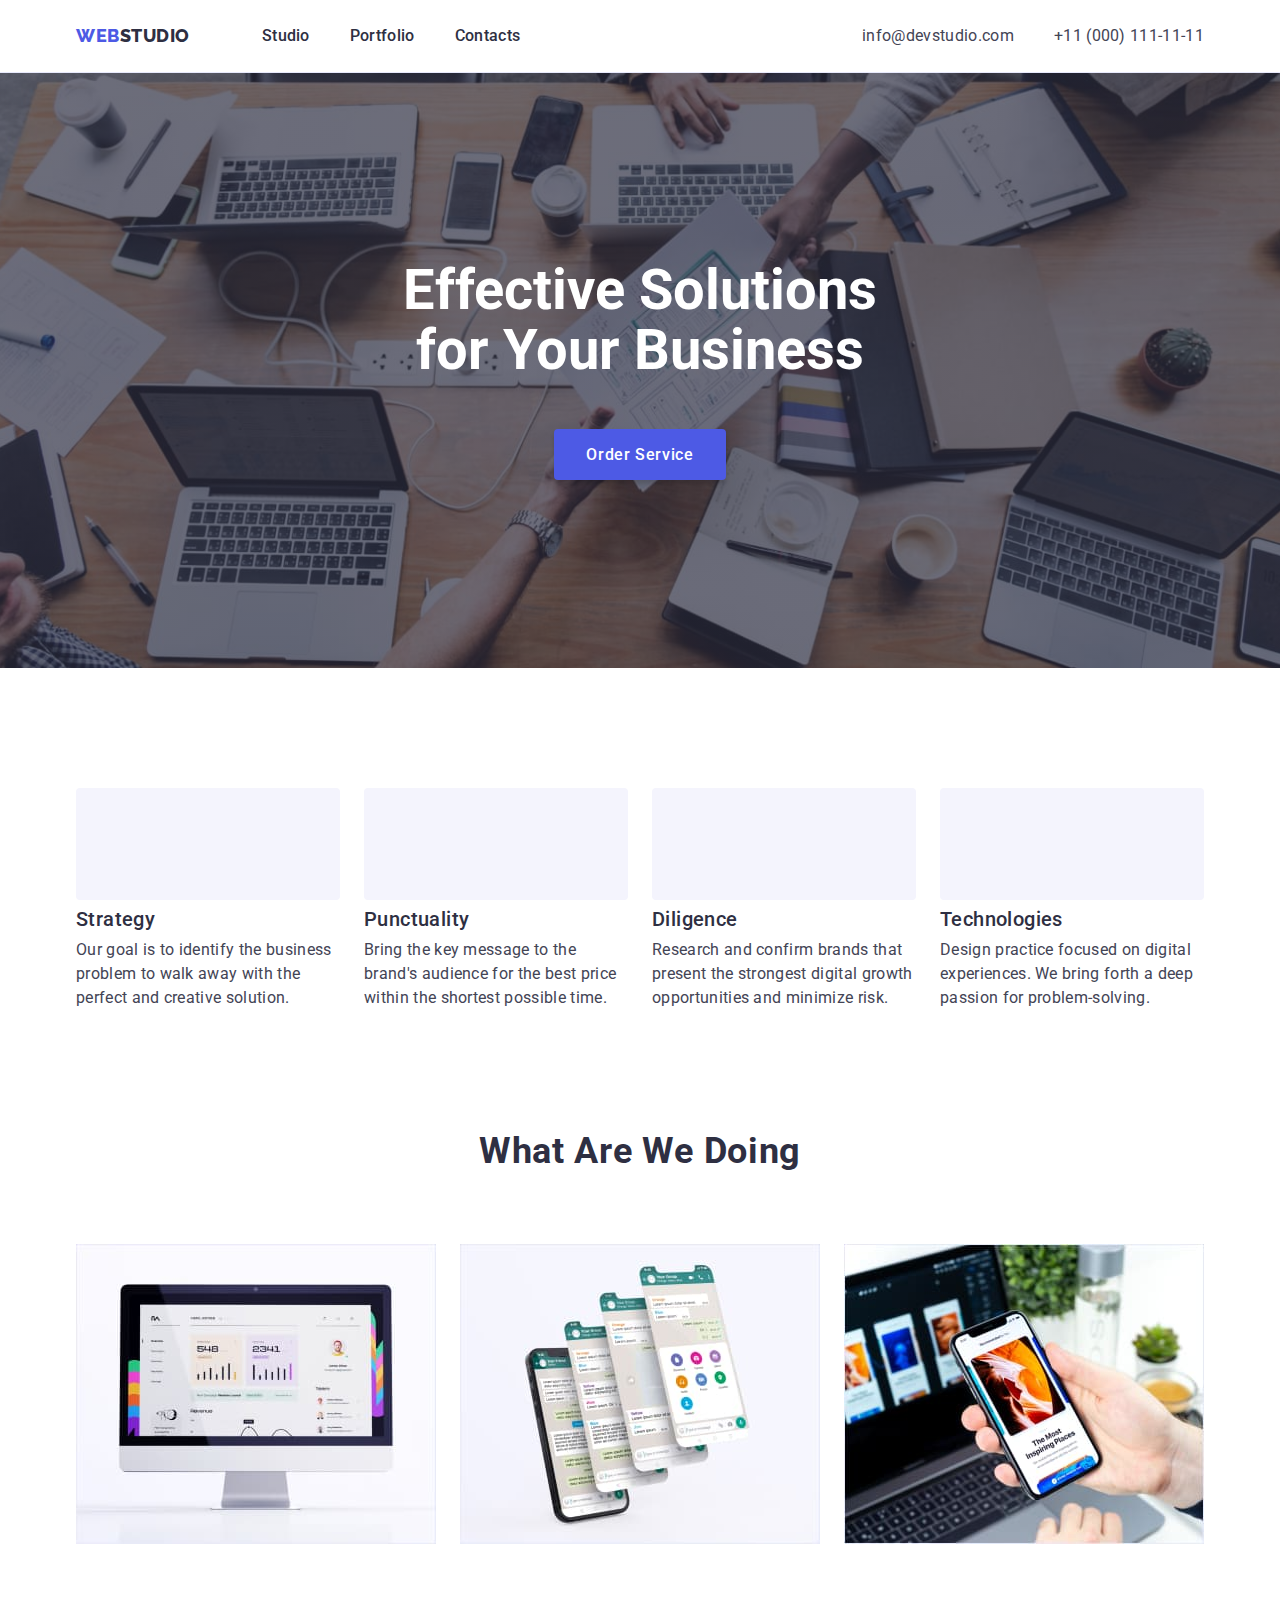
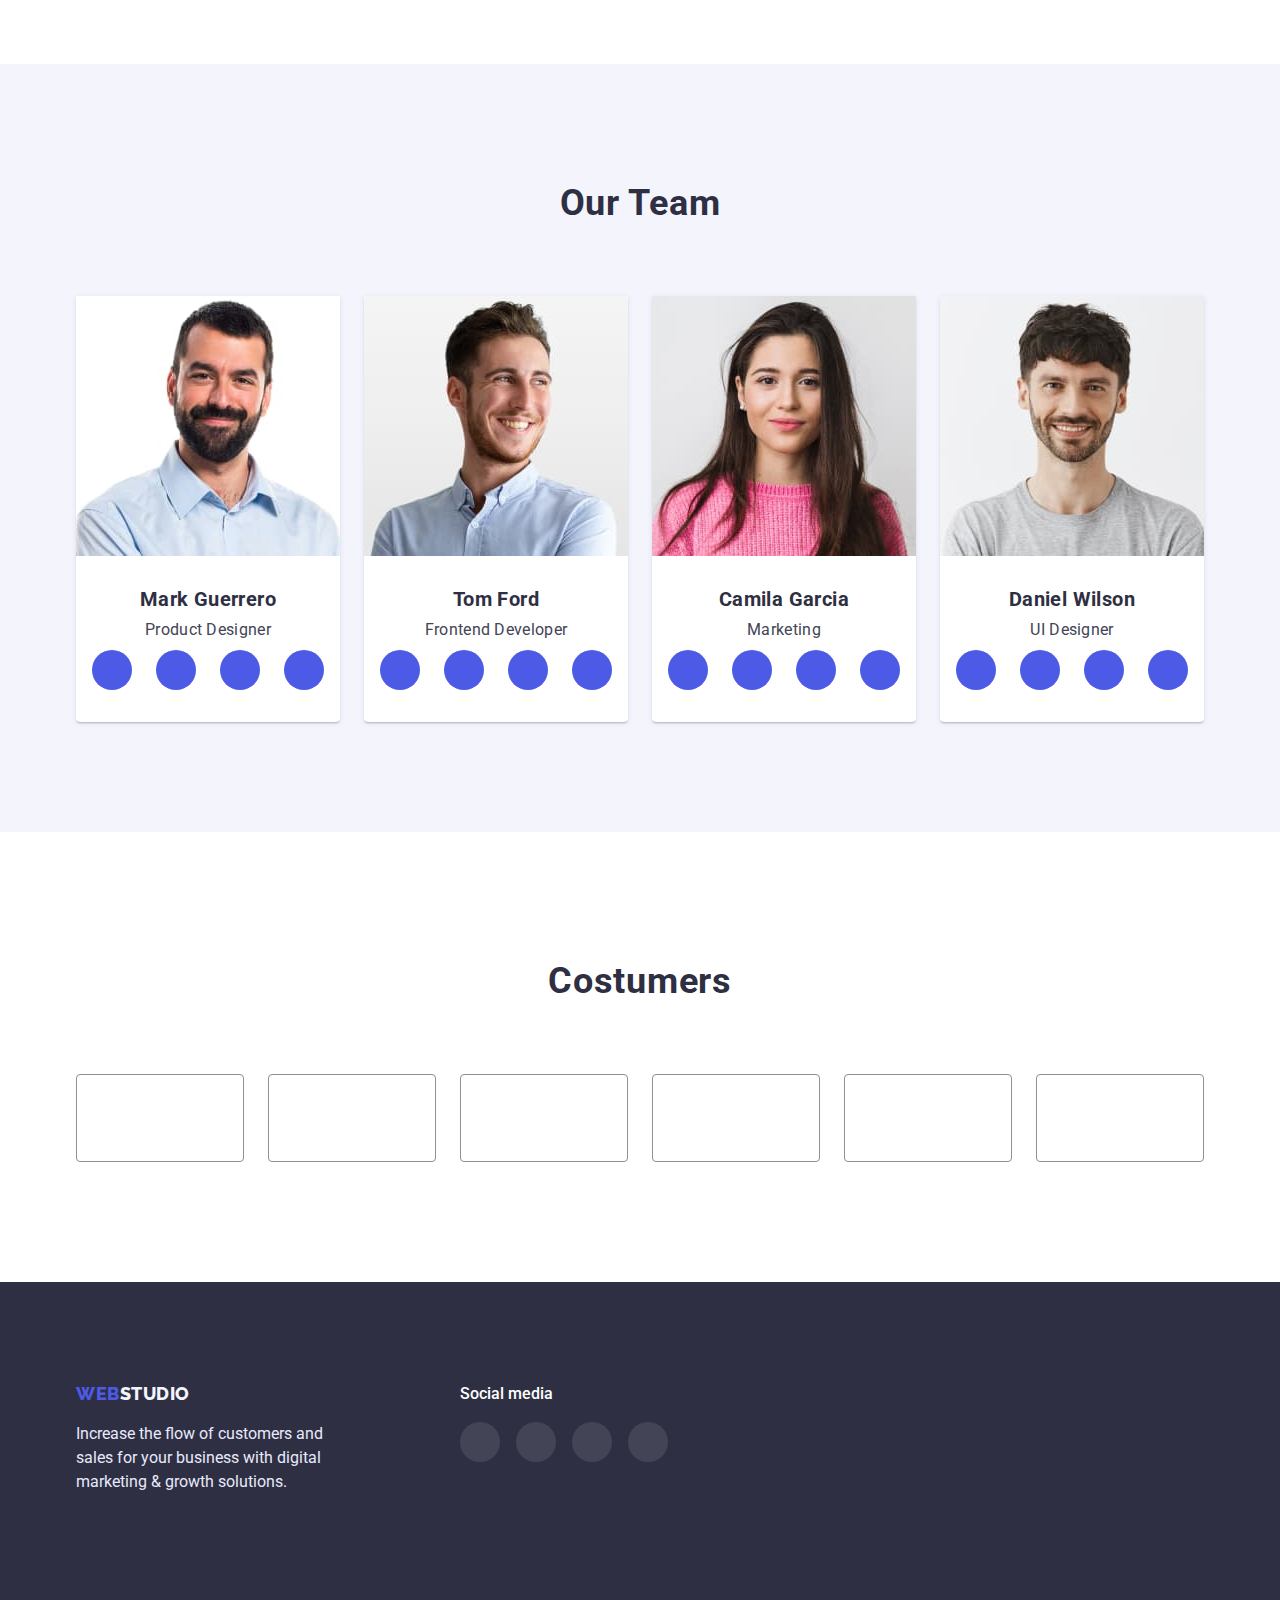
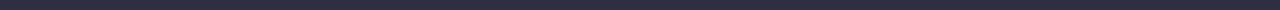
==== commit bab898a0: "new" ====
--- a/index.html
+++ b/index.html
@@ -1,5 +1,5 @@
 <!DOCTYPE html>
-<html lang="en">
+<html>
 
 <head>
     <meta charset="UTF-8">
@@ -13,244 +13,245 @@
     <link href="./css/styles.css" rel="stylesheet">
 </head>
 
-<header class="header">
-    <div class="container">
-        <div class="header-wrap">
-            <a class="header-logo" href="index.html">
-                <span class="header-text-web">WEB</span>STUDIO
-            </a>
-            <nav class="header-main-block">
-                <ul class="menu-list">
-                    <li class="header-element"><a class="header-menu" href="index.html">Studio</a></li>
-                    <li class="header-element"><a class="header-menu" href="portfolio.html">Portfolio</a></li>
-                    <li class="header-element"><a class="header-menu" href="/">Contacts</a></li>
-                </ul>
-            </nav>
-            <ul class="contacts-list">
-                <li><a class="contacts" href="mailto:info@devstudio.com">info@devstudio.com</a></li>
-                <li><a class="contacts" href="tel:+110001111111">+11 (000) 111-11-11</a></li>
-            </ul>
+<body>
+    <header class="header">
+        <div class="container">
+            <div class="header-wrap">
+                <a class="header-logo" href="index.html">
+                    <span class="header-text-web">WEB</span>STUDIO
+                </a>
+                <nav class="header-main-block">
+                    <ul class="menu-list">
+                        <li class="header-element"><a class="header-menu" href="index.html">Studio</a></li>
+                        <li class="header-element"><a class="header-menu" href="portfolio.html">Portfolio</a></li>
+                        <li class="header-element"><a class="header-menu" href="/">Contacts</a></li>
+                    </ul>
+                </nav>
+                <ul class="contacts-list">
+                    <li><a class="contacts" href="mailto:info@devstudio.com">info@devstudio.com</a></li>
+                    <li><a class="contacts" href="tel:+110001111111">+11 (000) 111-11-11</a></li>
+                </ul>
+            </div>
         </div>
-    </div>
-</header>
-
-<main>
-    <section class="hero-background">
+    </header>
+
+    <main>
+        <section class="hero-background">
+            <div class="container">
+                <div class="hero-text">
+                    <h1 class="hero">Effective Solutions for Your Business</h1>
+                    <button class="button-order" type="button">Order Service</button>
+                </div>
+            </div>
+        </section>
+
+
+        <section class="section-hero">
+            <div class="container">
+                <h2 class="visually-hidden">Skills</h2>
+                <ul class="container-achivments">
+
+                    <li class="container-underhero">
+                        <div class="underhero-icon"><svg class="socialicon-underhero icon-antenna"><use xlink:href="./images/icons.svg#icon-antenna"></use></svg></div>
+                        <h3 class="container-title">Strategy</h3>
+                        <p class="container-text">Our goal is to identify the business problem to walk away with the perfect and creative solution.</p>
+                    </li>
+                    <li class="container-underhero">
+                        <div class="underhero-icon"><svg class="socialicon-underhero icon-clock"><use xlink:href="./images/icons.svg#icon-clock"></use></svg></div>
+                        <h3 class="container-title">Punctuality</h3>
+                        <p class="container-text">Bring the key message to the brand's audience for the best price within the shortest possible time.</p>
+                    </li>
+                    <li class="container-underhero">
+                        <div class="underhero-icon"><svg class="socialicon-underhero icon-diagram"><use xlink:href="./images/icons.svg#icon-diagram"></use></svg></div>
+                        <h3 class="container-title">Diligence</h3>
+                        <p class="container-text">Research and confirm brands that present the strongest digital growth opportunities and minimize risk.</p>
+                    </li>
+                    <li class="container-underhero">
+                        <div class="underhero-icon"><svg class="socialicon-underhero icon-astronaut"><use xlink:href="./images/icons.svg#icon-astronaut"></use></svg></div>
+                        <h3 class="container-title">Technologies</h3>
+                        <p class="container-text">Design practice focused on digital experiences. We bring forth a deep passion for problem-solving.</p>
+                    </li>
+
+                </ul>
+            </div>
+        </section>
+
+
+        <section class="section">
+            <div class="container">
+                <h2 class="section-text">What are we doing</h2>
+                <ul class="photos">
+                    <li class="photo"><img src="./images/img_1.jpg" alt="grafic" /></li>
+                    <li class="photo"><img src="./images/img_2.jpg" alt="mobile app" /></li>
+                    <li class="photo"><img src="./images/img_3.jpg" alt="application open at phone" /></li>
+                </ul>
+            </div>
+        </section>
+
+
+        <section class="section our-team">
+            <div class="container">
+                <h2 class="section-text">Our Team</h2>
+                <ul class="workers-list">
+                    <li class="images-block"> <img src="./images/mark_guerrero.jpg" alt="Mark Guerrero" />
+                        <div class="workers-block">
+                            <h3 class="topic-text">Mark Guerrero</h3>
+                            <p class="article">Product Designer</p>
+                            <ul class="social-all">
+                                <li>
+                                    <a href="#" class="social">
+                                        <svg class="socialicon icon-instagram"><use xlink:href="./images/icons.svg#icon-instagram"></use></svg>
+                                    </a>
+                                </li>
+                                <li>
+                                    <a href="#" class="social">
+                                        <svg class="socialicon icon-twitter"><use xlink:href="./images/icons.svg#icon-twitter"></use></svg>
+                                    </a>
+                                </li>
+                                <li>
+                                    <a href="#" class="social">
+                                        <svg class="socialicon icon-facebook"><use xlink:href="./images/icons.svg#icon-facebook"></use></svg>
+                                    </a>
+                                </li>
+                                <li>
+                                    <a href="#" class="social">
+                                        <svg class="socialicon icon-linkedin"><use xlink:href="./images/icons.svg#icon-linkedin"></use></svg>
+                                    </a>
+                                </li>
+                            </ul>
+                        </div>
+                    </li>
+                    <li class="images-block "> <img src="./images/tom_ford.jpg " alt="Tom Ford " />
+                        <div class="workers-block ">
+                            <h3 class="topic-text ">Tom Ford</h3>
+                            <p class="article ">Frontend Developer</p>
+                            <ul class="social-all">
+                                <li>
+                                    <a href="#" class="social">
+                                        <svg class="socialicon icon-instagram"><use xlink:href="./images/icons.svg#icon-instagram"></use></svg>
+                                    </a>
+                                </li>
+                                <li>
+                                    <a href="#" class="social">
+                                        <svg class="socialicon icon-twitter"><use xlink:href="./images/icons.svg#icon-twitter"></use></svg>
+                                    </a>
+                                </li>
+                                <li>
+                                    <a href="#" class="social">
+                                        <svg class="socialicon icon-facebook"><use xlink:href="./images/icons.svg#icon-facebook"></use></svg>
+                                    </a>
+                                </li>
+                                <li>
+                                    <a href="#" class="social">
+                                        <svg class="socialicon icon-linkedin"><use xlink:href="./images/icons.svg#icon-linkedin"></use></svg>
+                                    </a>
+                                </li>
+                            </ul>
+                        </div>
+                    </li>
+                    <li class="images-block "> <img src="./images/camila_garcia.jpg " alt="Camila Garcia " />
+                        <div class="workers-block ">
+                            <h3 class="topic-text ">Camila Garcia</h3>
+                            <p class="article ">Marketing</p>
+                            <ul class="social-all">
+                                <li>
+                                    <a href="#" class="social">
+                                        <svg class="socialicon icon-instagram"><use xlink:href="./images/icons.svg#icon-instagram"></use></svg>
+                                    </a>
+                                </li>
+                                <li>
+                                    <a href="#" class="social">
+                                        <svg class="socialicon icon-twitter"><use xlink:href="./images/icons.svg#icon-twitter"></use></svg>
+                                    </a>
+                                </li>
+                                <li>
+                                    <a href="#" class="social">
+                                        <svg class="socialicon icon-facebook"><use xlink:href="./images/icons.svg#icon-facebook"></use></svg>
+                                    </a>
+                                </li>
+                                <li>
+                                    <a href="#" class="social">
+                                        <svg class="socialicon icon-linkedin"><use xlink:href="./images/icons.svg#icon-linkedin"></use></svg>
+                                    </a>
+                                </li>
+                            </ul>
+                        </div>
+
+                    </li>
+                    <li class="images-block "> <img src="./images/daniel_wilson.jpg " alt="Daniel Wilson " />
+                        <div class="workers-block ">
+                            <h3 class="topic-text ">Daniel Wilson</h3>
+                            <p class="article ">UI Designer</p>
+                            <ul class="social-all">
+                                <li>
+                                    <a href="#" class="social">
+                                        <svg class="socialicon icon-instagram"><use xlink:href="./images/icons.svg#icon-instagram"></use></svg>
+                                    </a>
+                                </li>
+                                <li>
+                                    <a href="#" class="social">
+                                        <svg class="socialicon icon-twitter"><use xlink:href="./images/icons.svg#icon-twitter"></use></svg>
+                                    </a>
+                                </li>
+                                <li>
+                                    <a href="#" class="social">
+                                        <svg class="socialicon icon-facebook"><use xlink:href="./images/icons.svg#icon-facebook"></use></svg>
+                                    </a>
+                                </li>
+                                <li>
+                                    <a href="#" class="social">
+                                        <svg class="socialicon icon-linkedin"><use xlink:href="./images/icons.svg#icon-linkedin"></use></svg>
+                                    </a>
+                                </li>
+                            </ul>
+                        </div>
+                    </li>
+                </ul>
+            </div>
+        </section>
+
+        <section class="section-costumers">
+            <div class="container">
+                <h2 class="section-text-costumers">Costumers</h2>
+                <ul class="box-footer">
+                    <li class="svg-list"><a href="#" class="box-element"><svg class="icon"><use xlink:href="./images/icons.svg#icon-Logo"></use></svg></a></li>
+                    <li class="svg-list"><a href="#" class="box-element"><svg class="icon"><use xlink:href="./images/icons.svg#icon-Logo-1"></use></svg></a></li>
+                    <li class="svg-list"><a href="#" class="box-element"><svg class="icon"><use xlink:href="./images/icons.svg#icon-Logo-2"></use></svg></a></li>
+                    <li class="svg-list"><a href="#" class="box-element"><svg class="icon"><use xlink:href="./images/icons.svg#icon-Logo-3"></use></svg></a></li>
+                    <li class="svg-list"><a href="#" class="box-element"><svg class="icon"><use xlink:href="./images/icons.svg#icon-Logo-4"></use></svg></a></li>
+                    <li class="svg-list"><a href="#" class="box-element"><svg class="icon"><use xlink:href="./images/icons.svg#icon-Logo-5"></use></svg></a></li>
+                </ul>
+            </div>
+        </section>
+    </main>
+
+    <footer class="footer">
         <div class="container">
-            <div class="hero-text">
-                <h1 class="hero">Effective Solutions for Your Business</h1>
-                <button class="button-order" type="button">Order Service</button>
+
+            <div class="socials">
+                <a class="footer-logo " href="index.html "><span class="footer-text-web ">WEB</span>STUDIO</a>
+                <p class="footer-text ">Increase the flow of customers and sales for your business with digital marketing & growth solutions.</p>
+            </div>
+
+            <div class="soc">
+                <p class="sm-title">Social media</p>
+                <ul class="socialfooter-all">
+                    <li class="social-footer">
+                        <a href="#" class="footer-soc-icon"><svg class="socialicon-footer icon-instagram "><use xlink:href="./images/icons.svg#icon-instagram "></use></svg></a>
+                    </li>
+                    <li class="social-footer">
+                        <a href="#" class="footer-soc-icon"><svg class="socialicon-footer icon-twitter "><use xlink:href="./images/icons.svg#icon-twitter "></use></svg></a>
+                    </li>
+                    <li class="social-footer">
+                        <a href="#" class="footer-soc-icon"><svg class="socialicon-footer icon-facebook "><use xlink:href="./images/icons.svg#icon-facebook "></use></svg></a>
+                    </li>
+                    <li class="social-footer">
+                        <a href="#" class="footer-soc-icon"><svg class="socialicon-footer icon-linkedin "><use xlink:href="./images/icons.svg#icon-linkedin "></use></svg></a>
+                    </li>
+                </ul>
             </div>
         </div>
-    </section>
-
-
-    <section class="section-hero">
-        <div class="container">
-            <h2 class="visually-hidden">Skills</h2>
-            <ul class="container-achivments">
-
-                <li class="container-underhero">
-                    <div class="underhero-icon"><svg class="socialicon-underhero icon-antenna"><use xlink:href="./images/social-sprite.svg#icon-antenna"></use></svg></div>
-                    <h3 class="container-title">Strategy</h3>
-                    <p class="container-text">Our goal is to identify the business problem to walk away with the perfect and creative solution.</p>
-                </li>
-                <li class="container-underhero">
-                    <div class="underhero-icon"><svg class="socialicon-underhero icon-clock"><use xlink:href="./images/social-sprite.svg#icon-clock"></use></svg></div>
-                    <h3 class="container-title">Punctuality</h3>
-                    <p class="container-text">Bring the key message to the brand's audience for the best price within the shortest possible time.</p>
-                </li>
-                <li class="container-underhero">
-                    <div class="underhero-icon"><svg class="socialicon-underhero icon-diagram"><use xlink:href="./images/social-sprite.svg#icon-diagram"></use></svg></div>
-                    <h3 class="container-title">Diligence</h3>
-                    <p class="container-text">Research and confirm brands that present the strongest digital growth opportunities and minimize risk.</p>
-                </li>
-                <li class="container-underhero">
-                    <div class="underhero-icon"><svg class="socialicon-underhero icon-astronaut"><use xlink:href="./images/social-sprite.svg#icon-astronaut"></use></svg></div>
-                    <h3 class="container-title">Technologies</h3>
-                    <p class="container-text">Design practice focused on digital experiences. We bring forth a deep passion for problem-solving.</p>
-                </li>
-        </div>
-        </ul>
-    </section>
-
-
-    <section class="section">
-        <div class="container">
-            <h2 class="section-text">What are we doing</h2>
-            <ul class="photos">
-                <li class="photo"><img src="./images/img_1.jpg" alt="grafic" /></li>
-                <li class="photo"><img src="./images/img_2.jpg" alt="mobile app" /></li>
-                <li class="photo"><img src="./images/img_3.jpg" alt="application open at phone" /></li>
-            </ul>
-        </div>
-    </section>
-
-
-    <section class="section our-team">
-        <div class="container">
-            <h2 class="section-text">Our Team</h2>
-            <ul class="workers-list">
-                <li class="images-block"> <img src="./images/mark_guerrero.jpg" alt="Mark Guerrero" />
-                    <div class="workers-block">
-                        <h3 class="topic-text">Mark Guerrero</h3>
-                        <p class="article">Product Designer</p>
-                        <ul class="social-all">
-                            <li>
-                                <a href="#" class="social">
-                                    <svg class="socialicon icon-instagram"><use xlink:href="./images/social-sprite.svg#icon-instagram"></use></svg>
-                                </a>
-                            </li>
-                            <li>
-                                <a href="#" class="social">
-                                    <svg class="socialicon icon-twitter"><use xlink:href="./images/social-sprite.svg#icon-twitter"></use></svg>
-                                </a>
-                            </li>
-                            <li>
-                                <a href="#" class="social">
-                                    <svg class="socialicon icon-facebook"><use xlink:href="./images/social-sprite.svg#icon-facebook"></use></svg>
-                                </a>
-                            </li>
-                            <li>
-                                <a href="#" class="social">
-                                    <svg class="socialicon icon-linkedin"><use xlink:href="./images/social-sprite.svg#icon-linkedin"></use></svg>
-                                </a>
-                            </li>
-                        </ul>
-                    </div>
-                </li>
-                <li class="images-block "> <img src="./images/tom_ford.jpg " alt="Tom Ford " />
-                    <div class="workers-block ">
-                        <h3 class="topic-text ">Tom Ford</h3>
-                        <p class="article ">Frontend Developer</p>
-                        <ul class="social-all">
-                            <li>
-                                <a href="#" class="social">
-                                    <svg class="socialicon icon-instagram"><use xlink:href="./images/social-sprite.svg#icon-instagram"></use></svg>
-                                </a>
-                            </li>
-                            <li>
-                                <a href="#" class="social">
-                                    <svg class="socialicon icon-twitter"><use xlink:href="./images/social-sprite.svg#icon-twitter"></use></svg>
-                                </a>
-                            </li>
-                            <li>
-                                <a href="#" class="social">
-                                    <svg class="socialicon icon-facebook"><use xlink:href="./images/social-sprite.svg#icon-facebook"></use></svg>
-                                </a>
-                            </li>
-                            <li>
-                                <a href="#" class="social">
-                                    <svg class="socialicon icon-linkedin"><use xlink:href="./images/social-sprite.svg#icon-linkedin"></use></svg>
-                                </a>
-                            </li>
-                        </ul>
-                    </div>
-                </li>
-                <li class="images-block "> <img src="./images/camila_garcia.jpg " alt="Camila Garcia " />
-                    <div class="workers-block ">
-                        <h3 class="topic-text ">Camila Garcia</h3>
-                        <p class="article ">Marketing</p>
-                        <ul class="social-all">
-                            <li>
-                                <a href="#" class="social">
-                                    <svg class="socialicon icon-instagram"><use xlink:href="./images/social-sprite.svg#icon-instagram"></use></svg>
-                                </a>
-                            </li>
-                            <li>
-                                <a href="#" class="social">
-                                    <svg class="socialicon icon-twitter"><use xlink:href="./images/social-sprite.svg#icon-twitter"></use></svg>
-                                </a>
-                            </li>
-                            <li>
-                                <a href="#" class="social">
-                                    <svg class="socialicon icon-facebook"><use xlink:href="./images/social-sprite.svg#icon-facebook"></use></svg>
-                                </a>
-                            </li>
-                            <li>
-                                <a href="#" class="social">
-                                    <svg class="socialicon icon-linkedin"><use xlink:href="./images/social-sprite.svg#icon-linkedin"></use></svg>
-                                </a>
-                            </li>
-                        </ul>
-                    </div>
-
-                </li>
-                <li class="images-block "> <img src="./images/daniel_wilson.jpg " alt="Daniel Wilson " />
-                    <div class="workers-block ">
-                        <h3 class="topic-text ">Daniel Wilson</h3>
-                        <p class="article ">UI Designer</p>
-                        <ul class="social-all">
-                            <li>
-                                <a href="#" class="social">
-                                    <svg class="socialicon icon-instagram"><use xlink:href="./images/social-sprite.svg#icon-instagram"></use></svg>
-                                </a>
-                            </li>
-                            <li>
-                                <a href="#" class="social">
-                                    <svg class="socialicon icon-twitter"><use xlink:href="./images/social-sprite.svg#icon-twitter"></use></svg>
-                                </a>
-                            </li>
-                            <li>
-                                <a href="#" class="social">
-                                    <svg class="socialicon icon-facebook"><use xlink:href="./images/social-sprite.svg#icon-facebook"></use></svg>
-                                </a>
-                            </li>
-                            <li>
-                                <a href="#" class="social">
-                                    <svg class="socialicon icon-linkedin"><use xlink:href="./images/social-sprite.svg#icon-linkedin"></use></svg>
-                                </a>
-                            </li>
-                        </ul>
-                    </div>
-                </li>
-            </ul>
-        </div>
-    </section>
-
-    <section class="section-costumers">
-        <div class="container">
-            <h2 class="section-text-costumers">Costumers</h2>
-            <ul class="box-footer">
-                <li class="box-element"><svg class="icon icon-Logo"><use xlink:href="./images/social-sprite.svg#icon-Logo"></use></svg></li>
-                <li class="box-element"><svg class="icon icon-Logo-1"><use xlink:href="./images/social-sprite.svg#icon-Logo-1"></use></svg></li>
-                <li class="box-element"><svg class="icon icon-Logo-2"><use xlink:href="./images/social-sprite.svg#icon-Logo-2"></use></svg></li>
-                <li class="box-element"><svg class="icon icon-Logo-3"><use xlink:href="./images/social-sprite.svg#icon-Logo-3"></use></svg></li>
-                <li class="box-element"><svg class="icon icon-Logo-4"><use xlink:href="./images/social-sprite.svg#icon-Logo-4"></use></svg></li>
-                <li class="box-element"><svg class="icon icon-Logo-5"><use xlink:href="./images/social-sprite.svg#icon-Logo-5"></use></svg></li>
-                </li>
-            </ul>
-        </div>
-    </section>
-</main>
-
-<footer class="footer">
-    <div class="container">
-
-        <div class="socials">
-            <a class="footer-logo " href="index.html "><span class="footer-text-web ">WEB</span>STUDIO</a>
-            <p class="footer-text ">Increase the flow of customers and sales for your business with digital marketing & growth solutions.</p>
-        </div>
-
-        <div class="soc">
-            <p class="sm-title">Social media</p>
-            <ul class="socialfooter-all">
-                <li class="social-footer">
-                    <a href="#" class="footer-soc-icon"> <svg class="socialicon-footer icon-instagram "><use xlink:href="./images/social-sprite.svg#icon-instagram "></use></svg></a>
-                </li>
-                <li class="social-footer">
-                    <a href="#" class="footer-soc-icon"> <svg class="socialicon-footer icon-twitter "><use xlink:href="./images/social-sprite.svg#icon-twitter "></use></svg></a>
-                </li>
-                <li class="social-footer">
-                    <a href="#" class="footer-soc-icon"> <svg class="socialicon-footer icon-facebook "><use xlink:href="./images/social-sprite.svg#icon-facebook "></use></svg></a>
-                </li>
-                <li class="social-footer">
-                    <a href="#" class="footer-soc-icon"><svg class="socialicon-footer icon-linkedin "><use xlink:href="./images/social-sprite.svg#icon-linkedin "></use></svg></a>
-                </li>
-            </ul>
-        </div>
-    </div>
-</footer>
+    </footer>
 </body>
 
 </html>--- a/css/styles.css
+++ b/css/styles.css
@@ -344,6 +344,7 @@
     --grey: #434455;
     --light-grey: #E7E9FC;
     --border: #8E8F99;
+    --green: #31D0AA;
 }
 
 img {
@@ -445,14 +446,13 @@
     display: block;
 }
 
+.header-element.current {
+    color: var(--darkblue-hover);
+}
+
 .menu-list {
     display: flex;
     gap: 40px;
-}
-
-.header-menu:hover,
-.header-menu:focus {
-    color: var(--darkblue-hover);
 }
 
 .contacts-list {
@@ -475,7 +475,9 @@
 }
 
 .contacts:hover,
-.contacts:focus {
+.contacts:focus,
+.header-menu:hover,
+.header-menu:focus {
     color: var(--darkblue-hover);
 }
 
@@ -492,16 +494,16 @@
     display: flex;
     align-items: center;
     justify-content: center;
-}
-
-.social-footer {
-    display: flex;
-    justify-content: center;
-    align-items: center;
     background-color: var(--grey);
     width: 40px;
     height: 40px;
     border-radius: 50%;
+}
+
+.social-footer {
+    display: flex;
+    justify-content: center;
+    align-items: center;
 }
 
 .sm-title {
@@ -545,6 +547,7 @@
     padding-bottom: 188px;
     text-align: center;
     background-size: cover;
+    background-position: center;
     max-width: 1440px;
 }
 
@@ -623,17 +626,16 @@
 }
 
 .underhero-icon {
-    max-width: 264px;
-    max-height: 112px;
+    height: 112px;
     background-color: var(--border-color);
     border-radius: 4px;
     display: flex;
     align-items: center;
     justify-content: center;
-    padding: 24px 0;
-}
-
-.button-order:hover {
+}
+
+.button-order:hover,
+.button-order:focus {
     background: var(--darkblue-hover);
 }
 
@@ -698,22 +700,6 @@
     border-color: transparent;
 }
 
-.pic-shadow:hover {
-    background: var(--blue);
-    background-blend-mode: soft-light;
-    mix-blend-mode: normal;
-    letter-spacing: 0.02em;
-    color: var(--border-color);
-}
-
-.pic-shadow {
-    background: var(--border-color);
-    background-blend-mode: soft-light;
-    mix-blend-mode: normal;
-    letter-spacing: 0.02em;
-    color: var(--blue);
-}
-
 .portfolio-photo {
     background: var(--white);
     flex-basis: auto;
@@ -818,6 +804,11 @@
     border-radius: 50%;
 }
 
+.social:hover,
+.social:focus {
+    background-color: var(--darkblue-hover);
+}
+
 .social-all {
     display: flex;
     gap: 24px;
@@ -834,12 +825,6 @@
 .socialicon-underhero {
     width: 64px;
     height: 64px;
-}
-
-.socialicon-footer {
-    width: 24px;
-    height: 24px;
-    fill: var(--grey);
 }
 
 .socialfooter-all {
@@ -877,26 +862,46 @@
 
 .box-element {
     box-sizing: border-box;
-    left: 0%;
-    right: 0%;
-    top: 0%;
-    bottom: 0%;
     border: 1px solid var(--border);
     border-radius: 4px;
-    Width: 168px;
-    Height: 88px;
     display: flex;
     justify-content: center;
-    /*центрируем элемент по горизонтали */
     align-items: center;
-    /* и вертикали */
     width: 168px;
     height: 88px;
-    overflow: hidden;
-    /* если элемент больше блока-родителя – обрезаем лишнее */
+    fill: var(--border);
+    background-color: #FFFFFF;
+}
+
+.box-element:hover,
+.box-element:focus {
+    fill: var(--darkblue-hover);
+    border-color: var(--darkblue-hover);
 }
 
 .icon {
     width: 104px;
     height: 56px;
+    fill: #31D0AA;
+}
+
+.icon:hover,
+.icon:focus {
+    fill: var(--darkblue-hover);
+}
+
+.svg-list {
+    color: aqua;
+    fill: aqua;
+}
+
+.socialicon-footer {
+    width: 24px;
+    height: 24px;
+    fill: var(--grey);
+}
+
+.footer-soc-icon:hover,
+.footer-soc-icon:focus {
+    background-color: var(--green);
 }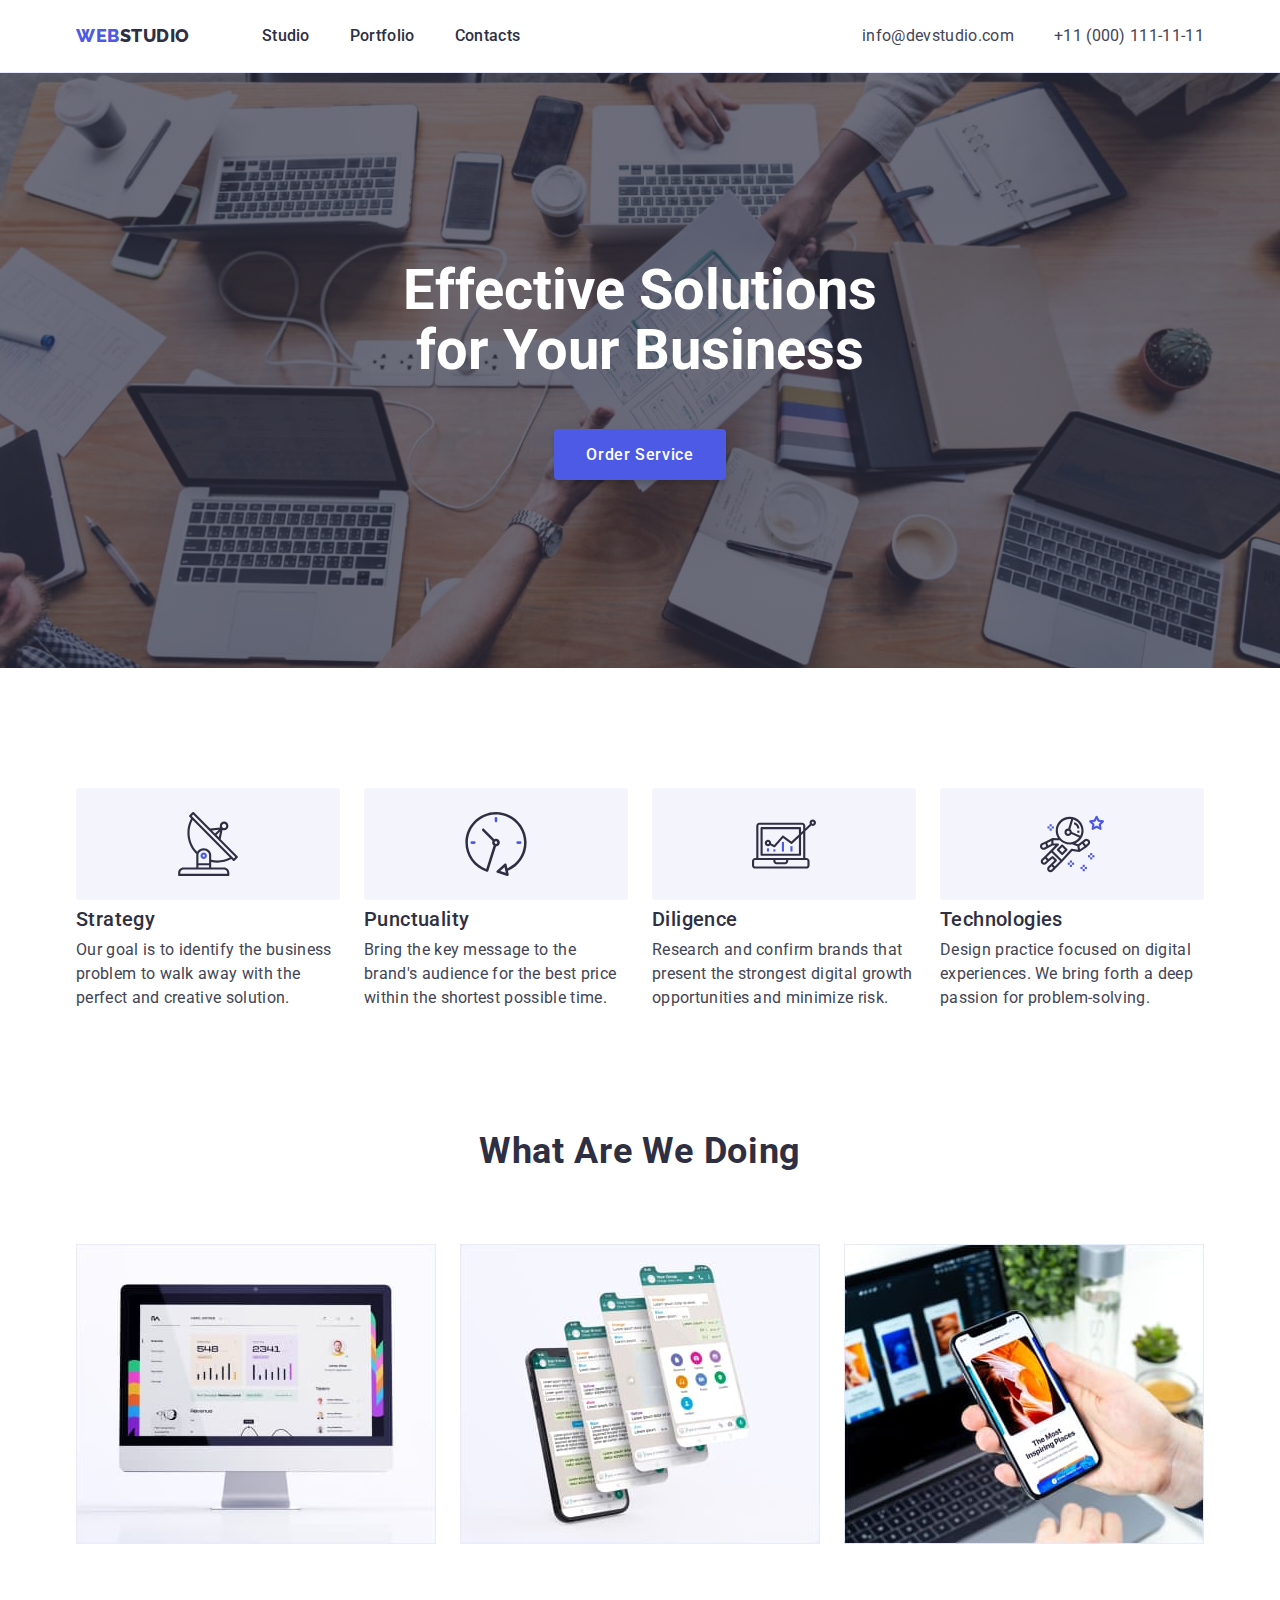
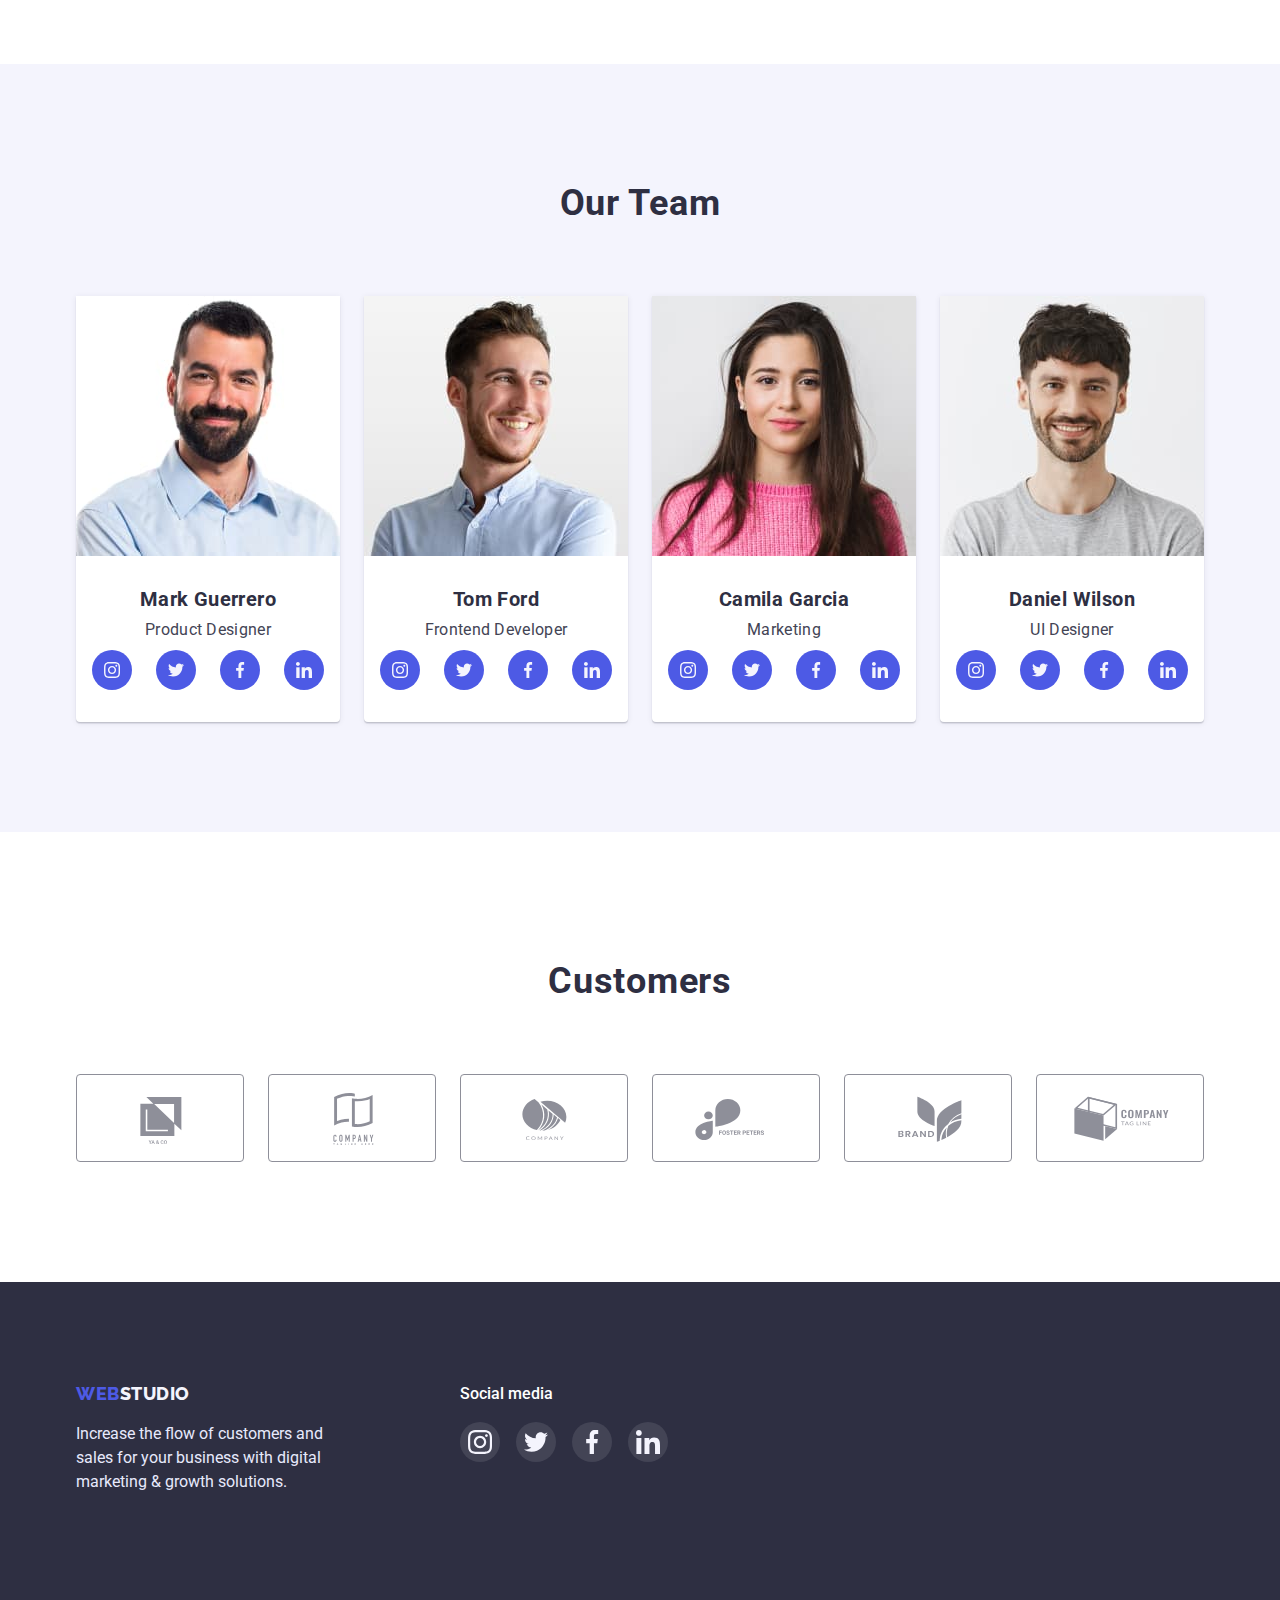
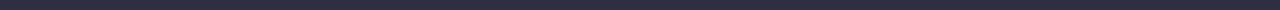
==== commit d5f0570f: "new" ====
--- a/index.html
+++ b/index.html
@@ -210,9 +210,9 @@
             </div>
         </section>
 
-        <section class="section-costumers">
-            <div class="container">
-                <h2 class="section-text-costumers">Costumers</h2>
+        <section class="section-customers">
+            <div class="container">
+                <h2 class="section-text-customers">Customers</h2>
                 <ul class="box-footer">
                     <li class="svg-list"><a href="#" class="box-element"><svg class="icon"><use xlink:href="./images/icons.svg#icon-Logo"></use></svg></a></li>
                     <li class="svg-list"><a href="#" class="box-element"><svg class="icon"><use xlink:href="./images/icons.svg#icon-Logo-1"></use></svg></a></li>
--- a/css/styles.css
+++ b/css/styles.css
@@ -833,13 +833,13 @@
     margin-top: 16px;
 }
 
-.section-costumers {
+.section-customers {
     padding-top: 130px;
     padding-bottom: 120px;
     text-align: center;
 }
 
-.section-text-costumers {
+.section-text-customers {
     margin: 0;
     font-family: 'Roboto', Sans-serif;
     font-style: normal;
@@ -882,7 +882,6 @@
 .icon {
     width: 104px;
     height: 56px;
-    fill: #31D0AA;
 }
 
 .icon:hover,
@@ -890,10 +889,7 @@
     fill: var(--darkblue-hover);
 }
 
-.svg-list {
-    color: aqua;
-    fill: aqua;
-}
+.svg-list {}
 
 .socialicon-footer {
     width: 24px;
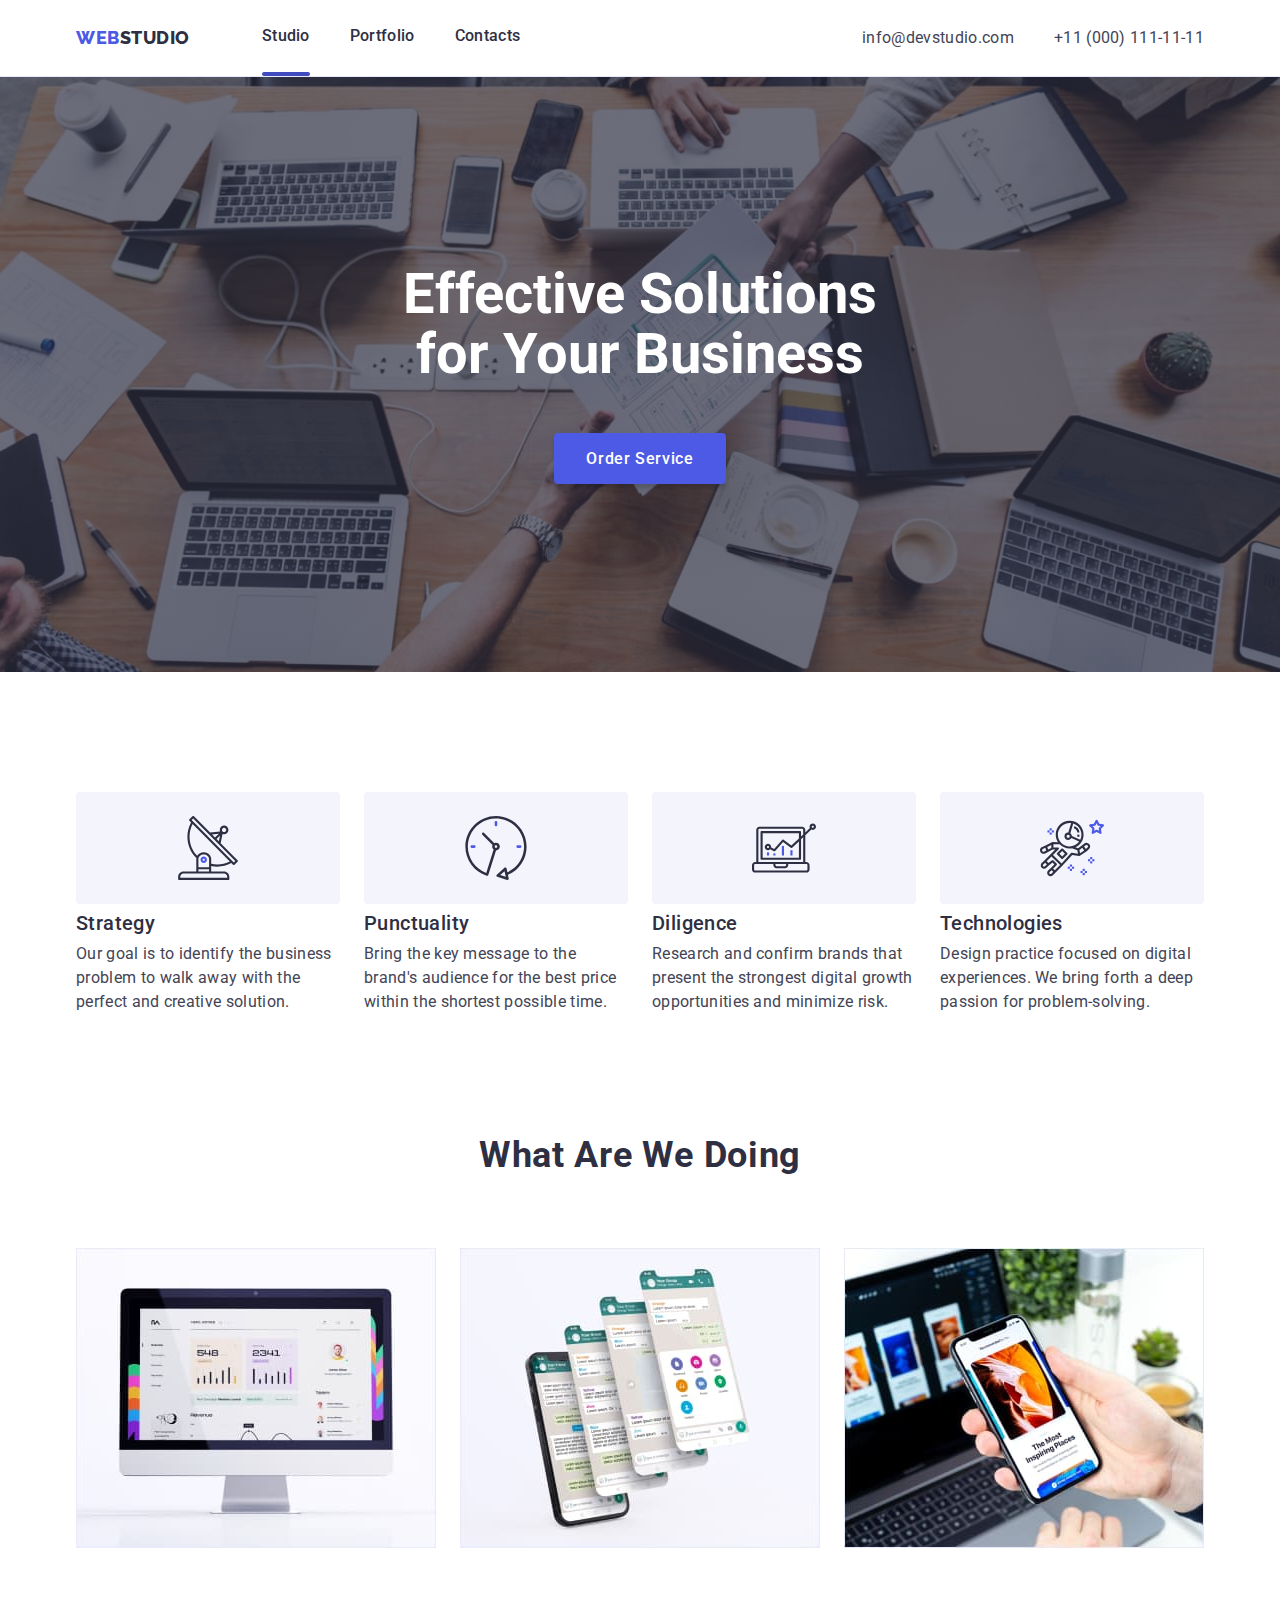
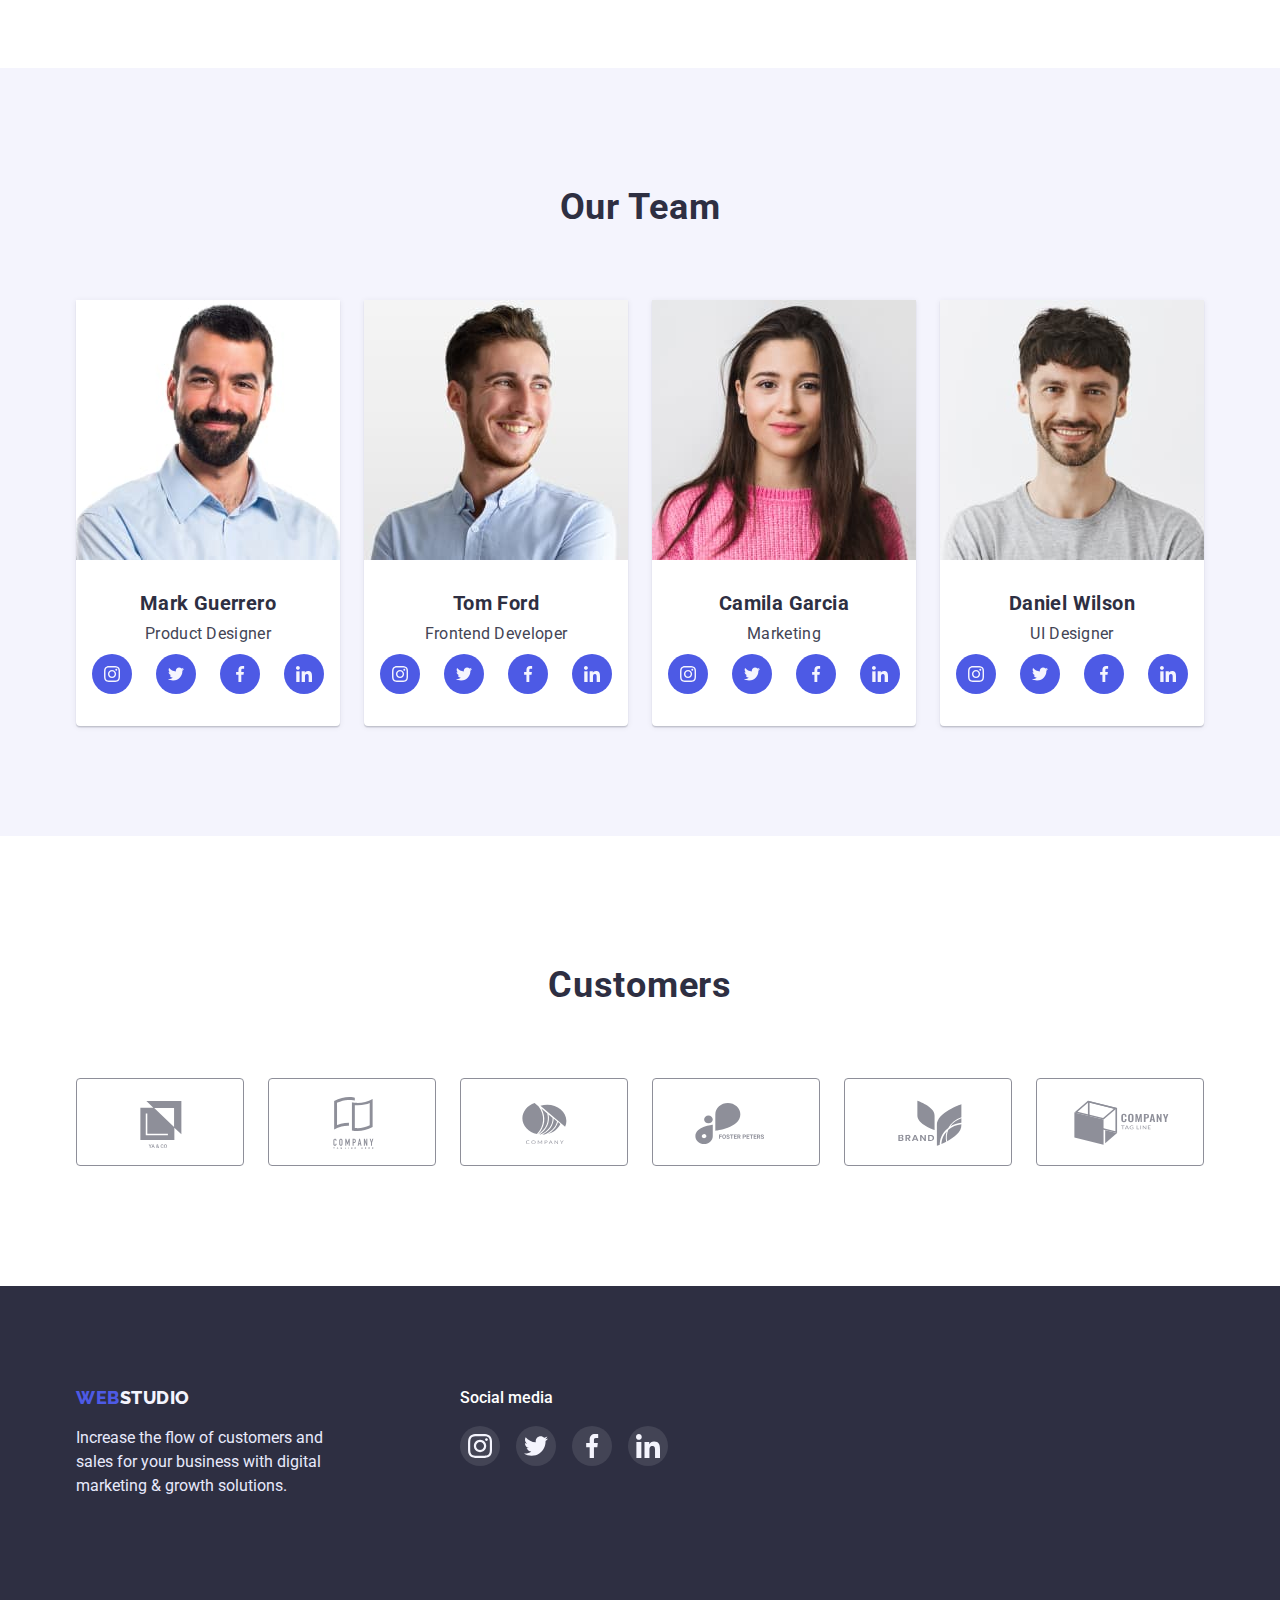
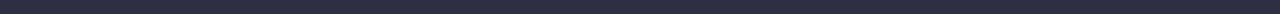
==== commit c0402933: "new" ====
--- a/index.html
+++ b/index.html
@@ -9,7 +9,7 @@
     <link rel="preconnect" href="https://fonts.googleapis.com">
     <link rel="preconnect" href="https://fonts.gstatic.com" crossorigin>
     <link href="https://fonts.googleapis.com/css2?family=Raleway:wght@800&family=Roboto:wght@400;500;700&display=swap" rel="stylesheet">
-    <link rel="stylesheet" href="node_modules/modern-normalize/modern-normalize.css">
+    <link rel="stylesheet" href="./css/modern-normalize.css">
     <link href="./css/styles.css" rel="stylesheet">
 </head>
 
@@ -22,9 +22,9 @@
                 </a>
                 <nav class="header-main-block">
                     <ul class="menu-list">
-                        <li class="header-element"><a class="header-menu" href="index.html">Studio</a></li>
-                        <li class="header-element"><a class="header-menu" href="portfolio.html">Portfolio</a></li>
-                        <li class="header-element"><a class="header-menu" href="/">Contacts</a></li>
+                        <li class="header-element"><a class="header-menu current" href="index.html">Studio</a></li>
+                        <li class="header-element"><a class="header-menu " href="portfolio.html">Portfolio</a></li>
+                        <li class="header-element"><a class="header-menu " href="/">Contacts</a></li>
                     </ul>
                 </nav>
                 <ul class="contacts-list">
@@ -34,17 +34,15 @@
             </div>
         </div>
     </header>
-
     <main>
         <section class="hero-background">
             <div class="container">
                 <div class="hero-text">
                     <h1 class="hero">Effective Solutions for Your Business</h1>
-                    <button class="button-order" type="button">Order Service</button>
+                    <button class="button-order" type="button" data-modal-open>Order Service</button>
                 </div>
             </div>
         </section>
-
 
         <section class="section-hero">
             <div class="container">
@@ -252,6 +250,18 @@
             </div>
         </div>
     </footer>
+
+    <div class="backdrop is-hidden" data-modal="">
+        <div class="modal">
+            <button type="button" class="btn-close" data-modal-close="">
+                <svg class="close" width="24" height="24">
+                    <use href="./images/icons.svg#icon-close"></use>
+                </svg>
+            </button>
+        </div>
+    </div>
+
+    <script src="./js/modal.js"></script>
 </body>
 
 </html>--- a/css/styles.css
+++ b/css/styles.css
@@ -1,338 +1,3 @@
-/*! modern-normalize v1.1.0 | MIT License | https://github.com/sindresorhus/modern-normalize */
-
-
-/*
-Document
-========
-*/
-
-
-/**
-Use a better box model (opinionated).
-*/
-
-*,
-::before,
-::after {
-    box-sizing: border-box;
-}
-
-
-/**
-Use a more readable tab size (opinionated).
-*/
-
-html {
-    -moz-tab-size: 4;
-    tab-size: 4;
-}
-
-
-/**
-1. Correct the line height in all browsers.
-2. Prevent adjustments of font size after orientation changes in iOS.
-*/
-
-html {
-    line-height: 1.15;
-    /* 1 */
-    -webkit-text-size-adjust: 100%;
-    /* 2 */
-}
-
-
-/*
-Sections
-========
-*/
-
-
-/**
-Remove the margin in all browsers.
-*/
-
-body {
-    margin: 0;
-}
-
-
-/**
-Improve consistency of default fonts in all browsers. (https://github.com/sindresorhus/modern-normalize/issues/3)
-*/
-
-body {
-    font-family: system-ui, -apple-system, /* Firefox supports this but not yet `system-ui` */
-    'Segoe UI', Roboto, Helvetica, Arial, sans-serif, 'Apple Color Emoji', 'Segoe UI Emoji';
-}
-
-
-/*
-Grouping content
-================
-*/
-
-
-/**
-1. Add the correct height in Firefox.
-2. Correct the inheritance of border color in Firefox. (https://bugzilla.mozilla.org/show_bug.cgi?id=190655)
-*/
-
-hr {
-    height: 0;
-    /* 1 */
-    color: inherit;
-    /* 2 */
-}
-
-
-/*
-Text-level semantics
-====================
-*/
-
-
-/**
-Add the correct text decoration in Chrome, Edge, and Safari.
-*/
-
-abbr[title] {
-    text-decoration: underline dotted;
-}
-
-
-/**
-Add the correct font weight in Edge and Safari.
-*/
-
-b,
-strong {
-    font-weight: bolder;
-}
-
-
-/**
-1. Improve consistency of default fonts in all browsers. (https://github.com/sindresorhus/modern-normalize/issues/3)
-2. Correct the odd 'em' font sizing in all browsers.
-*/
-
-code,
-kbd,
-samp,
-pre {
-    font-family: ui-monospace, SFMono-Regular, Consolas, 'Liberation Mono', Menlo, monospace;
-    /* 1 */
-    font-size: 1em;
-    /* 2 */
-}
-
-
-/**
-Add the correct font size in all browsers.
-*/
-
-small {
-    font-size: 80%;
-}
-
-
-/**
-Prevent 'sub' and 'sup' elements from affecting the line height in all browsers.
-*/
-
-sub,
-sup {
-    font-size: 75%;
-    line-height: 0;
-    position: relative;
-    vertical-align: baseline;
-}
-
-sub {
-    bottom: -0.25em;
-}
-
-sup {
-    top: -0.5em;
-}
-
-
-/*
-Tabular data
-============
-*/
-
-
-/**
-1. Remove text indentation from table contents in Chrome and Safari. (https://bugs.chromium.org/p/chromium/issues/detail?id=999088, https://bugs.webkit.org/show_bug.cgi?id=201297)
-2. Correct table border color inheritance in all Chrome and Safari. (https://bugs.chromium.org/p/chromium/issues/detail?id=935729, https://bugs.webkit.org/show_bug.cgi?id=195016)
-*/
-
-table {
-    text-indent: 0;
-    /* 1 */
-    border-color: inherit;
-    /* 2 */
-}
-
-
-/*
-Forms
-=====
-*/
-
-
-/**
-1. Change the font styles in all browsers.
-2. Remove the margin in Firefox and Safari.
-*/
-
-button,
-input,
-optgroup,
-select,
-textarea {
-    font-family: inherit;
-    /* 1 */
-    font-size: 100%;
-    /* 1 */
-    line-height: 1.15;
-    /* 1 */
-    margin: 0;
-    /* 2 */
-}
-
-
-/**
-Remove the inheritance of text transform in Edge and Firefox.
-1. Remove the inheritance of text transform in Firefox.
-*/
-
-button,
-select {
-    /* 1 */
-    text-transform: none;
-}
-
-
-/**
-Correct the inability to style clickable types in iOS and Safari.
-*/
-
-button,
-[type='button'],
-[type='reset'],
-[type='submit'] {
-    -webkit-appearance: button;
-}
-
-
-/**
-Remove the inner border and padding in Firefox.
-*/
-
-::-moz-focus-inner {
-    border-style: none;
-    padding: 0;
-}
-
-
-/**
-Restore the focus styles unset by the previous rule.
-*/
-
-:-moz-focusring {
-    outline: 1px dotted ButtonText;
-}
-
-
-/**
-Remove the additional ':invalid' styles in Firefox.
-See: https://github.com/mozilla/gecko-dev/blob/2f9eacd9d3d995c937b4251a5557d95d494c9be1/layout/style/res/forms.css#L728-L737
-*/
-
-:-moz-ui-invalid {
-    box-shadow: none;
-}
-
-
-/**
-Remove the padding so developers are not caught out when they zero out 'fieldset' elements in all browsers.
-*/
-
-legend {
-    padding: 0;
-}
-
-
-/**
-Add the correct vertical alignment in Chrome and Firefox.
-*/
-
-progress {
-    vertical-align: baseline;
-}
-
-
-/**
-Correct the cursor style of increment and decrement buttons in Safari.
-*/
-
-::-webkit-inner-spin-button,
-::-webkit-outer-spin-button {
-    height: auto;
-}
-
-
-/**
-1. Correct the odd appearance in Chrome and Safari.
-2. Correct the outline style in Safari.
-*/
-
-[type='search'] {
-    -webkit-appearance: textfield;
-    /* 1 */
-    outline-offset: -2px;
-    /* 2 */
-}
-
-
-/**
-Remove the inner padding in Chrome and Safari on macOS.
-*/
-
-::-webkit-search-decoration {
-    -webkit-appearance: none;
-}
-
-
-/**
-1. Correct the inability to style clickable types in iOS and Safari.
-2. Change font properties to 'inherit' in Safari.
-*/
-
-::-webkit-file-upload-button {
-    -webkit-appearance: button;
-    /* 1 */
-    font: inherit;
-    /* 2 */
-}
-
-
-/*
-Interactive
-===========
-*/
-
-
-/*
-Add the correct display in Chrome and Safari.
-*/
-
-summary {
-    display: list-item;
-}
-
-
 /* ========================================================================== */
 
 :root {
@@ -345,6 +10,7 @@
     --light-grey: #E7E9FC;
     --border: #8E8F99;
     --green: #31D0AA;
+    --modal: #FCFCFC;
 }
 
 img {
@@ -442,8 +108,21 @@
     line-height: 1.5;
     font-family: 'Roboto', Sans-serif;
     padding-top: 24px;
-    padding-bottom: 24px;
+    /* padding-bottom: 24px; */
     display: block;
+}
+
+.header-menu.current::after {
+    content: "";
+    position: relative;
+    width: 100%;
+    height: 4px;
+    bottom: 0px;
+    border-radius: 2px;
+    display: block;
+    background-color: var(--darkblue-hover);
+    box-sizing: border-box;
+    margin-top: 24px;
 }
 
 .header-element.current {
@@ -681,7 +360,7 @@
 
 .button-filter {
     cursor: pointer;
-    background: var(--border-color);
+    background-color: var(--border-color);
     border: 1px solid var(--light-grey);
     border-radius: 4px;
     color: var(--blue);
@@ -695,15 +374,73 @@
 .button-filter:hover,
 .button-filter:active,
 .button-filter:focus {
-    background: var(--blue);
+    background-color: var(--blue);
     color: var(--white);
     border-color: transparent;
+    box-shadow: 0px 4px 4px rgba(0, 0, 0, 0.15);
 }
 
 .portfolio-photo {
     background: var(--white);
     flex-basis: auto;
-    width: calc((100% - 48px) / 3)
+    width: calc((100% - 48px) / 3);
+    transition: 250ms;
+    transition-timing-function: cubic-bezier(0.4, 0, 0.2, 1);
+}
+
+.project-text-wrap {
+    position: relative;
+    overflow: hidden;
+}
+
+.portfolio-link {
+    display: block;
+    box-shadow: 0px 1px 6px rgb(46 47 66 / 8%);
+}
+
+.portfolio-link:hover,
+.portfolio-link:focus {
+    box-shadow: 0px 1px 6px rgba(46, 47, 66, 0.08), 0px 1px 1px rgba(46, 47, 66, 0.16), 0px 2px 1px rgba(46, 47, 66, 0.08);
+}
+
+.portfolio-link:hover .project-text-box {
+    transform: translateY(0%);
+}
+
+.portfolio-link:hover .project-text {
+    transform: translateY(0%);
+}
+
+.project-text-box {
+    position: absolute;
+    width: 360px;
+    height: 300px;
+    left: 0px;
+    top: 0px;
+    background-color: var(--blue);
+    background-blend-mode: soft-light;
+    mix-blend-mode: normal;
+    transform: translateY(100%);
+    transition: 250ms;
+    transition-timing-function: cubic-bezier(0.4, 0, 0.2, 1);
+}
+
+.project-text {
+    position: absolute;
+    width: 296px;
+    height: 100%;
+    left: 32px;
+    top: 40px;
+    font-style: normal;
+    font-weight: 400;
+    font-size: 16px;
+    line-height: 1.5;
+    color: var(--border-color);
+    transform: translateY(100%);
+    transition: 250ms;
+    transition-timing-function: cubic-bezier(0.4, 0, 0.2, 1);
+    overflow: hidden;
+    text-align: left;
 }
 
 .portfolio-item {
@@ -889,8 +626,6 @@
     fill: var(--darkblue-hover);
 }
 
-.svg-list {}
-
 .socialicon-footer {
     width: 24px;
     height: 24px;
@@ -900,4 +635,63 @@
 .footer-soc-icon:hover,
 .footer-soc-icon:focus {
     background-color: var(--green);
+}
+
+
+/* data-modal::backdrop {
+    position: fixed;
+    top: 0;
+    left: 0;
+    right: 0;
+    top: 0;
+    background: #2E2F42;
+} */
+
+.is-hidden {
+    opacity: 0;
+    visibility: hidden;
+    pointer-events: none;
+}
+
+.btn-close {
+    position: absolute;
+    box-sizing: border-box;
+    background-color: transparent;
+    border: 1px solid rgba(255 255 255 / 10%);
+    border-radius: 50%;
+    right: 32px;
+    top: 32px;
+    cursor: pointer;
+    display: flex;
+    align-items: center;
+    justify-content: center;
+    padding: 6px;
+    /* box-shadow: 0px 1px 1px rgba(0, 0, 0, 0.14), 0px 1px 3px rgba(0, 0, 0, 0.12), 0px 2px 1px rgba(0, 0, 0, 0.2); */
+}
+
+.backdrop {
+    position: fixed;
+    width: 100%;
+    height: 100%;
+    background-color: rgba(46, 47, 66, 0.4);
+    top: 0;
+    left: 0;
+    transition: 250ms;
+    transition-timing-function: cubic-bezier(0.4, 0, 0.2, 1);
+    z-index: 20;
+    visibility: visible;
+}
+
+.modal {
+    position: relative;
+    width: 408px;
+    min-height: 576px;
+    left: 516px;
+    top: 88px;
+    background-color: var(--modal);
+    box-shadow: 0px 1px 1px rgb(0 0 0 / 14%), 0px 1px 3px rgb(0 0 0 / 12%), 0px 2px 1px rgb(0 0 0 / 20%);
+    border-radius: 4px;
+    transform: scale(1);
+    transform: 250ms;
+    transition-timing-function: cubic-bezier(0.4, 0, 0.2, 1);
 }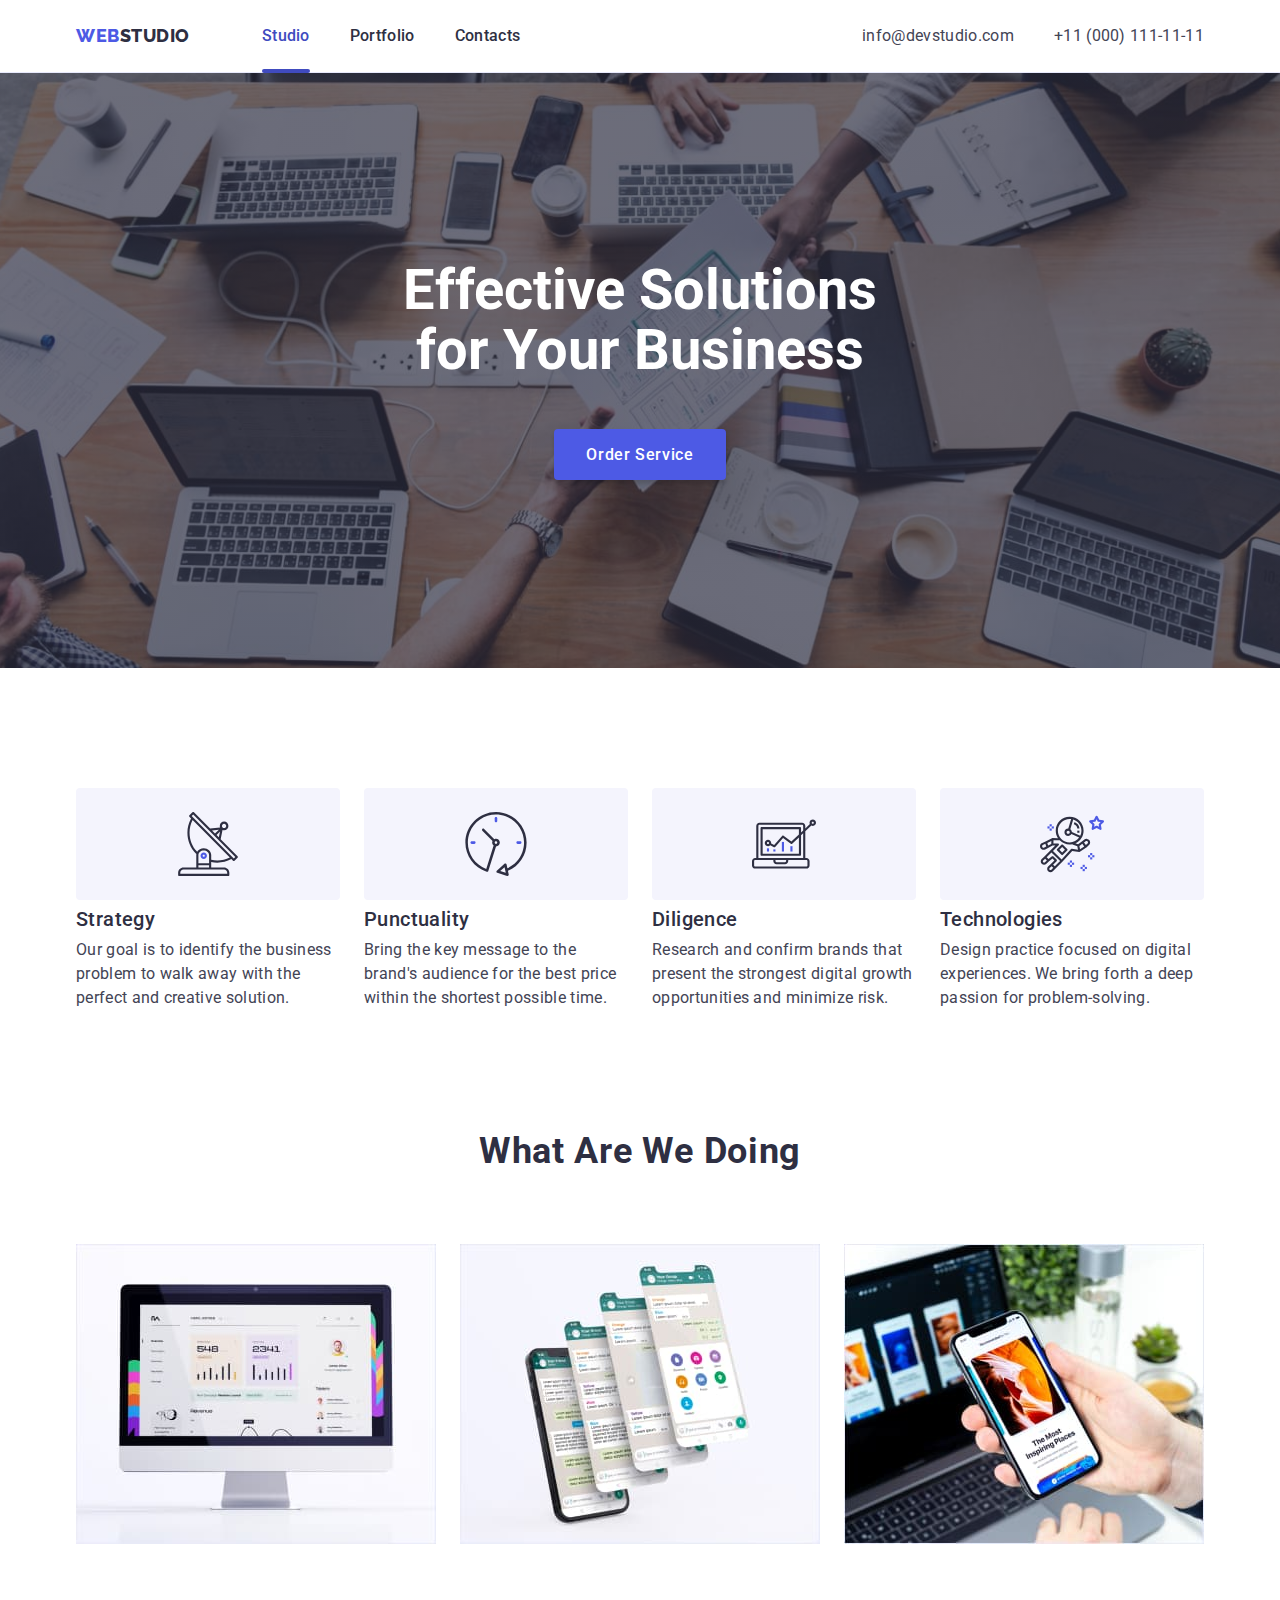
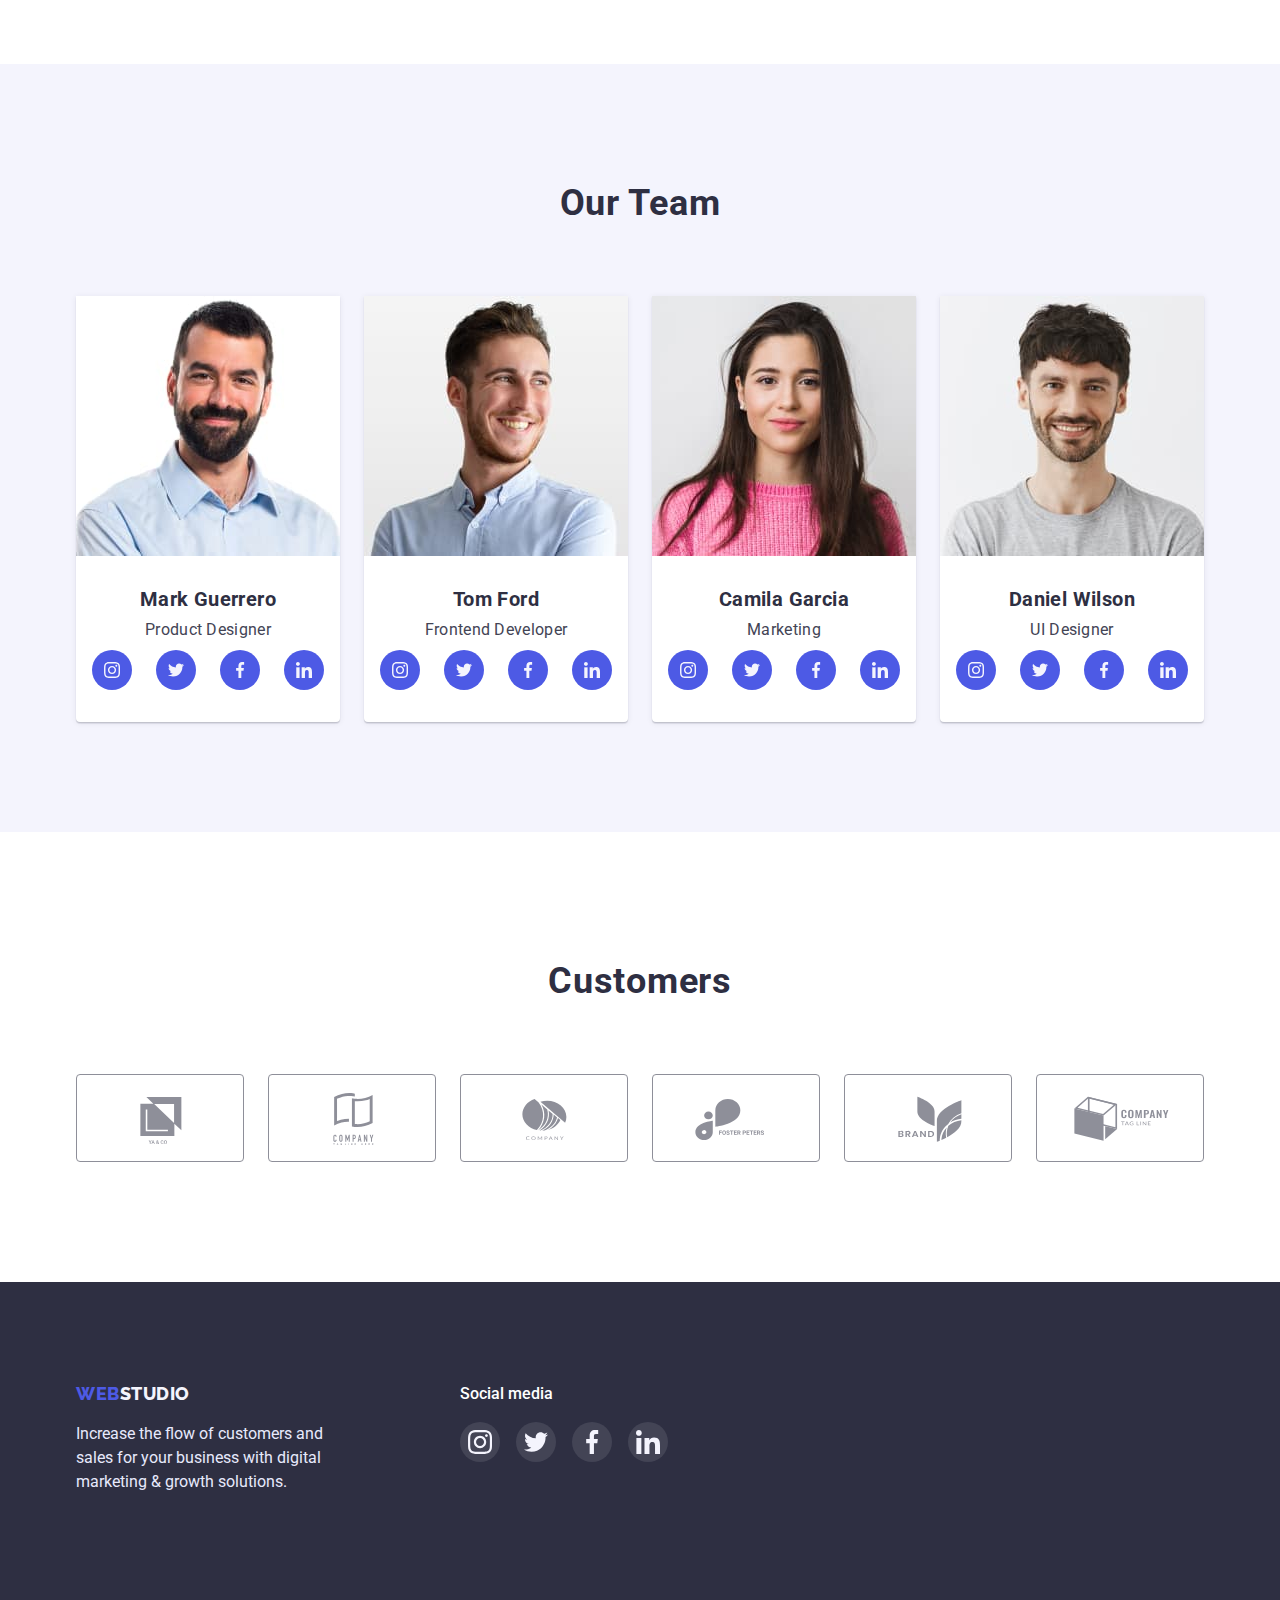
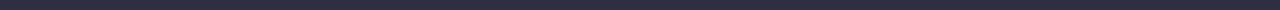
==== commit 359fcc96: "new" ====
--- a/index.html
+++ b/index.html
@@ -255,13 +255,15 @@
         <div class="modal">
             <button type="button" class="btn-close" data-modal-close="">
                 <svg class="close" width="24" height="24">
-                    <use href="./images/icons.svg#icon-close"></use>
+                    <use class="hover" href="./images/icons.svg#icon-hover"></use>
+                    <use class="default" href="./images/icons.svg#icon-default"></use>
                 </svg>
             </button>
         </div>
     </div>
 
     <script src="./js/modal.js"></script>
+
 </body>
 
 </html>--- a/css/styles.css
+++ b/css/styles.css
@@ -101,6 +101,7 @@
 }
 
 .header-menu {
+    position: relative;
     color: var(--dark);
     letter-spacing: 0.02em;
     font-weight: 500;
@@ -108,21 +109,39 @@
     line-height: 1.5;
     font-family: 'Roboto', Sans-serif;
     padding-top: 24px;
-    /* padding-bottom: 24px; */
+    padding-bottom: 24px;
     display: block;
+}
+
+.header-menu.current {
+    color: var(--darkblue-hover);
 }
 
 .header-menu.current::after {
     content: "";
-    position: relative;
+    position: absolute;
     width: 100%;
     height: 4px;
-    bottom: 0px;
+    bottom: -1px;
     border-radius: 2px;
     display: block;
     background-color: var(--darkblue-hover);
     box-sizing: border-box;
-    margin-top: 24px;
+    transition: 250ms;
+    transition-timing-function: cubic-bezier(0.4, 0, 0.2, 1);
+    transition-delay: 250ms;
+    transition-property: color;
+}
+
+.header-menu:hover,
+.header-menu:focus,
+.header-menu:active {
+    color: var(--darkblue-hover);
+}
+
+.current:hover,
+.current:focus {
+    color: var(--darkblue-hover);
 }
 
 .header-element.current {
@@ -143,7 +162,6 @@
 
 .contacts {
     letter-spacing: 0.02em;
-    /* SLATE */
     color: var(--grey);
     font-weight: 400;
     font-size: 16px;
@@ -151,12 +169,14 @@
     display: block;
     padding-top: 24px;
     padding-bottom: 24px;
+    transition: 250ms;
+    transition-timing-function: cubic-bezier(0.4, 0, 0.2, 1);
+    transition-delay: 250ms;
+    transition-property: color;
 }
 
 .contacts:hover,
-.contacts:focus,
-.header-menu:hover,
-.header-menu:focus {
+.contacts:focus {
     color: var(--darkblue-hover);
 }
 
@@ -177,6 +197,10 @@
     width: 40px;
     height: 40px;
     border-radius: 50%;
+    transition: 250ms;
+    transition-timing-function: cubic-bezier(0.4, 0, 0.2, 1);
+    transition-delay: 250ms;
+    transition-property: color;
 }
 
 .social-footer {
@@ -249,6 +273,10 @@
     margin-top: 48px;
     box-shadow: 0px 4px 4px rgba(0, 0, 0, 0.15);
     border-width: 0;
+    transition: 250ms;
+    transition-timing-function: cubic-bezier(0.4, 0, 0.2, 1);
+    transition-delay: 250ms;
+    transition-property: color;
 }
 
 .container-title {
@@ -369,6 +397,10 @@
     line-height: 1.5;
     font-family: 'Roboto', Sans-serif;
     padding: 12px 24px;
+    transition: 250ms;
+    transition-timing-function: cubic-bezier(0.4, 0, 0.2, 1);
+    transition-delay: 250ms;
+    transition-property: color;
 }
 
 .button-filter:hover,
@@ -386,6 +418,8 @@
     width: calc((100% - 48px) / 3);
     transition: 250ms;
     transition-timing-function: cubic-bezier(0.4, 0, 0.2, 1);
+    transition-delay: 250ms;
+    transition-property: color;
 }
 
 .project-text-wrap {
@@ -396,6 +430,10 @@
 .portfolio-link {
     display: block;
     box-shadow: 0px 1px 6px rgb(46 47 66 / 8%);
+    transition: 250ms;
+    transition-timing-function: cubic-bezier(0.4, 0, 0.2, 1);
+    transition-delay: 250ms;
+    transition-property: color;
 }
 
 .portfolio-link:hover,
@@ -423,6 +461,8 @@
     transform: translateY(100%);
     transition: 250ms;
     transition-timing-function: cubic-bezier(0.4, 0, 0.2, 1);
+    transition-delay: 0ms;
+    transition-property: revert-layer;
 }
 
 .project-text {
@@ -439,6 +479,8 @@
     transform: translateY(100%);
     transition: 250ms;
     transition-timing-function: cubic-bezier(0.4, 0, 0.2, 1);
+    transition-delay: 250ms;
+    transition-property: color;
     overflow: hidden;
     text-align: left;
 }
@@ -539,6 +581,10 @@
     width: 40px;
     height: 40px;
     border-radius: 50%;
+    transition: 250ms;
+    transition-timing-function: cubic-bezier(0.4, 0, 0.2, 1);
+    transition-delay: 250ms;
+    transition-property: color;
 }
 
 .social:hover,
@@ -594,7 +640,6 @@
     display: flex;
     gap: 24px;
     justify-content: center;
-    /* width: calc((100% - 120px)/5); */
 }
 
 .box-element {
@@ -608,6 +653,10 @@
     height: 88px;
     fill: var(--border);
     background-color: #FFFFFF;
+    transition: 250ms;
+    transition-timing-function: cubic-bezier(0.4, 0, 0.2, 1);
+    transition-delay: 250ms;
+    transition-property: color;
 }
 
 .box-element:hover,
@@ -619,6 +668,10 @@
 .icon {
     width: 104px;
     height: 56px;
+    transition: 250ms;
+    transition-timing-function: cubic-bezier(0.4, 0, 0.2, 1);
+    transition-delay: 250ms;
+    transition-property: color;
 }
 
 .icon:hover,
@@ -636,16 +689,6 @@
 .footer-soc-icon:focus {
     background-color: var(--green);
 }
-
-
-/* data-modal::backdrop {
-    position: fixed;
-    top: 0;
-    left: 0;
-    right: 0;
-    top: 0;
-    background: #2E2F42;
-} */
 
 .is-hidden {
     opacity: 0;
@@ -666,6 +709,10 @@
     align-items: center;
     justify-content: center;
     padding: 6px;
+    transition: 250ms;
+    transition-timing-function: cubic-bezier(0.4, 0, 0.2, 1);
+    transition-delay: 250ms;
+    transition-property: color;
     /* box-shadow: 0px 1px 1px rgba(0, 0, 0, 0.14), 0px 1px 3px rgba(0, 0, 0, 0.12), 0px 2px 1px rgba(0, 0, 0, 0.2); */
 }
 
@@ -678,20 +725,57 @@
     left: 0;
     transition: 250ms;
     transition-timing-function: cubic-bezier(0.4, 0, 0.2, 1);
+    transition-delay: 250ms;
+    transition-property: color;
     z-index: 20;
     visibility: visible;
 }
 
 .modal {
-    position: relative;
+    position: absolute;
     width: 408px;
     min-height: 576px;
-    left: 516px;
-    top: 88px;
+    left: 50%;
+    top: 50%;
+    transform: translate(-50%, -50%);
     background-color: var(--modal);
     box-shadow: 0px 1px 1px rgb(0 0 0 / 14%), 0px 1px 3px rgb(0 0 0 / 12%), 0px 2px 1px rgb(0 0 0 / 20%);
     border-radius: 4px;
-    transform: scale(1);
-    transform: 250ms;
-    transition-timing-function: cubic-bezier(0.4, 0, 0.2, 1);
+    transition: 250ms;
+    transition-timing-function: cubic-bezier(0.4, 0, 0.2, 1);
+    transition-delay: 250ms;
+    transition-property: color;
+}
+
+.default,
+.hover {
+    transition-timing-function: cubic-bezier(0.4, 0, 0.2, 1);
+    transition-delay: 250ms;
+    transition-property: color;
+}
+
+.default:hover {
+    position: absolute;
+    white-space: nowrap;
+    width: 1px;
+    height: 1px;
+    overflow: hidden;
+    border: 0;
+    padding: 0;
+    clip: rect(0 0 0 0);
+    clip-path: inset(50%);
+    margin: -1px;
+}
+
+.button:hover {
+    position: absolute;
+    white-space: nowrap;
+    width: 1px;
+    height: 1px;
+    overflow: hidden;
+    border: 0;
+    padding: 0;
+    clip: rect(0 0 0 0);
+    clip-path: inset(50%);
+    margin: -1px;
 }